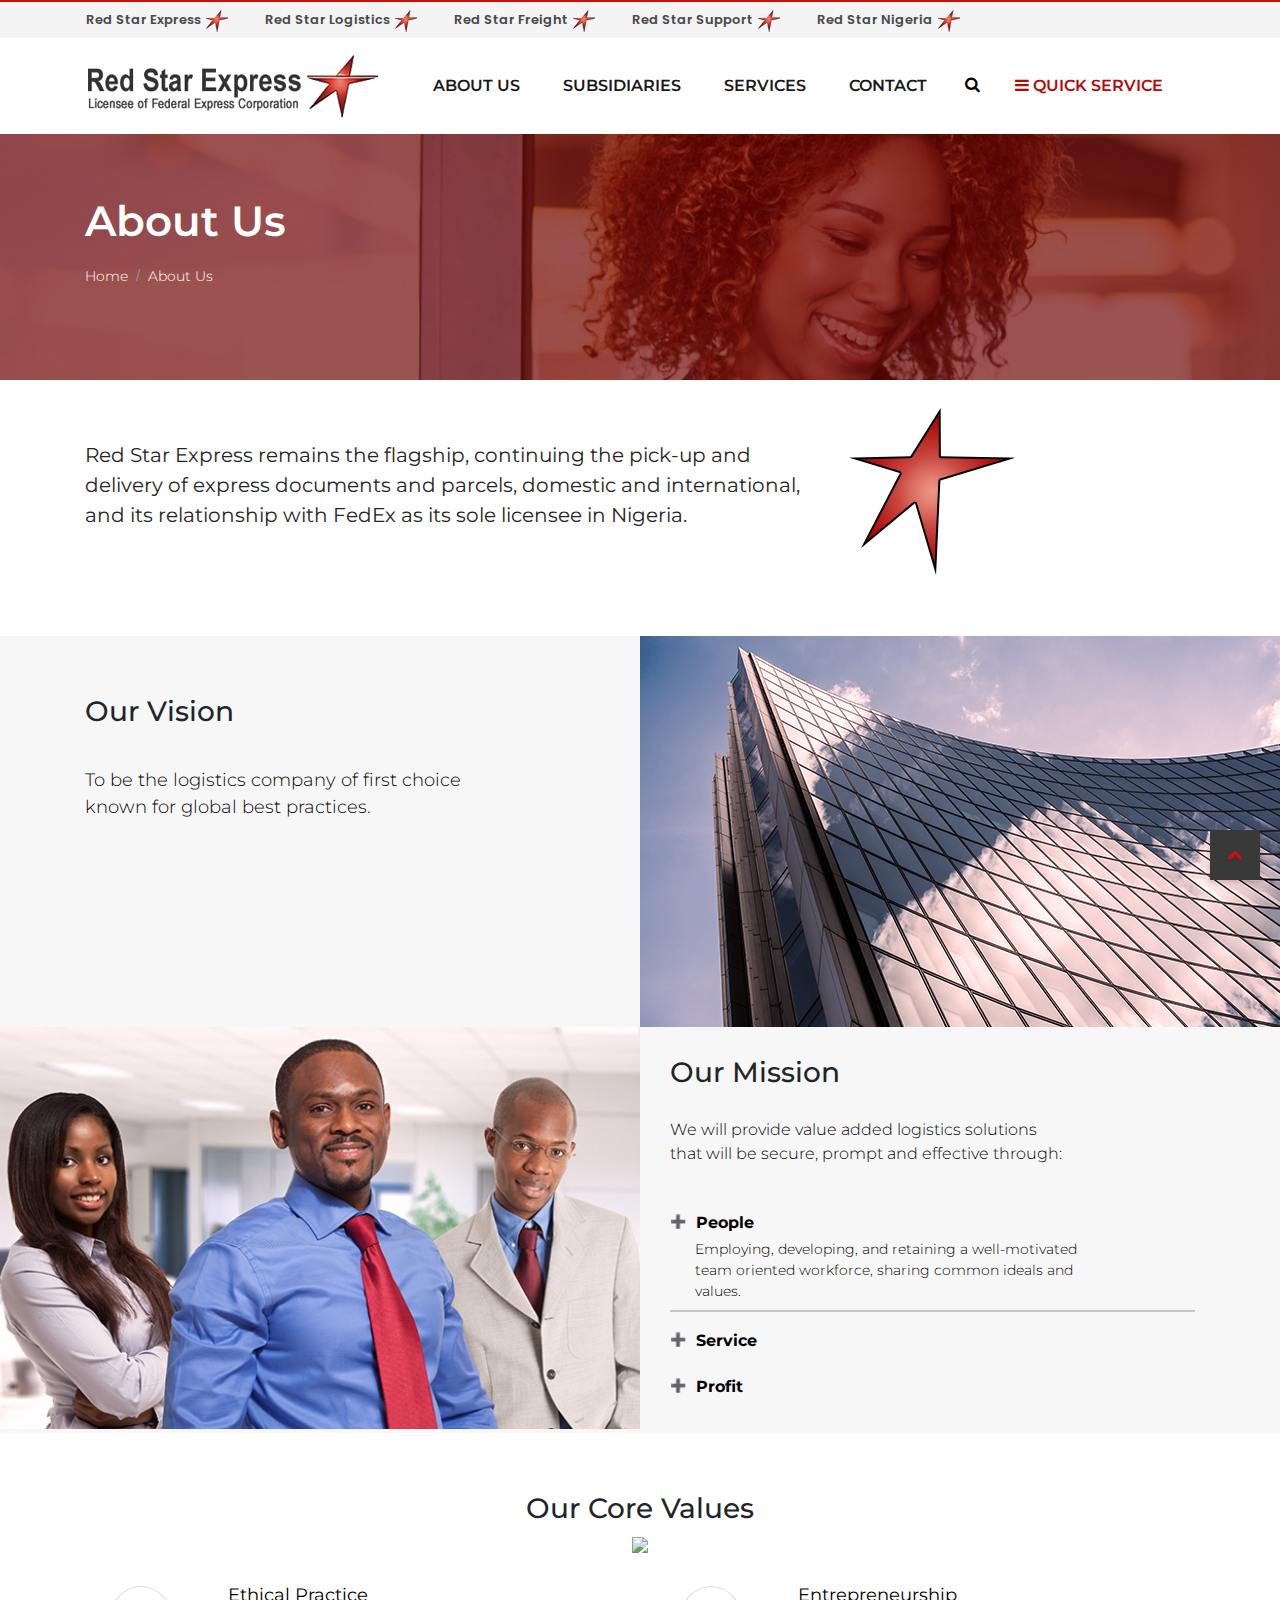
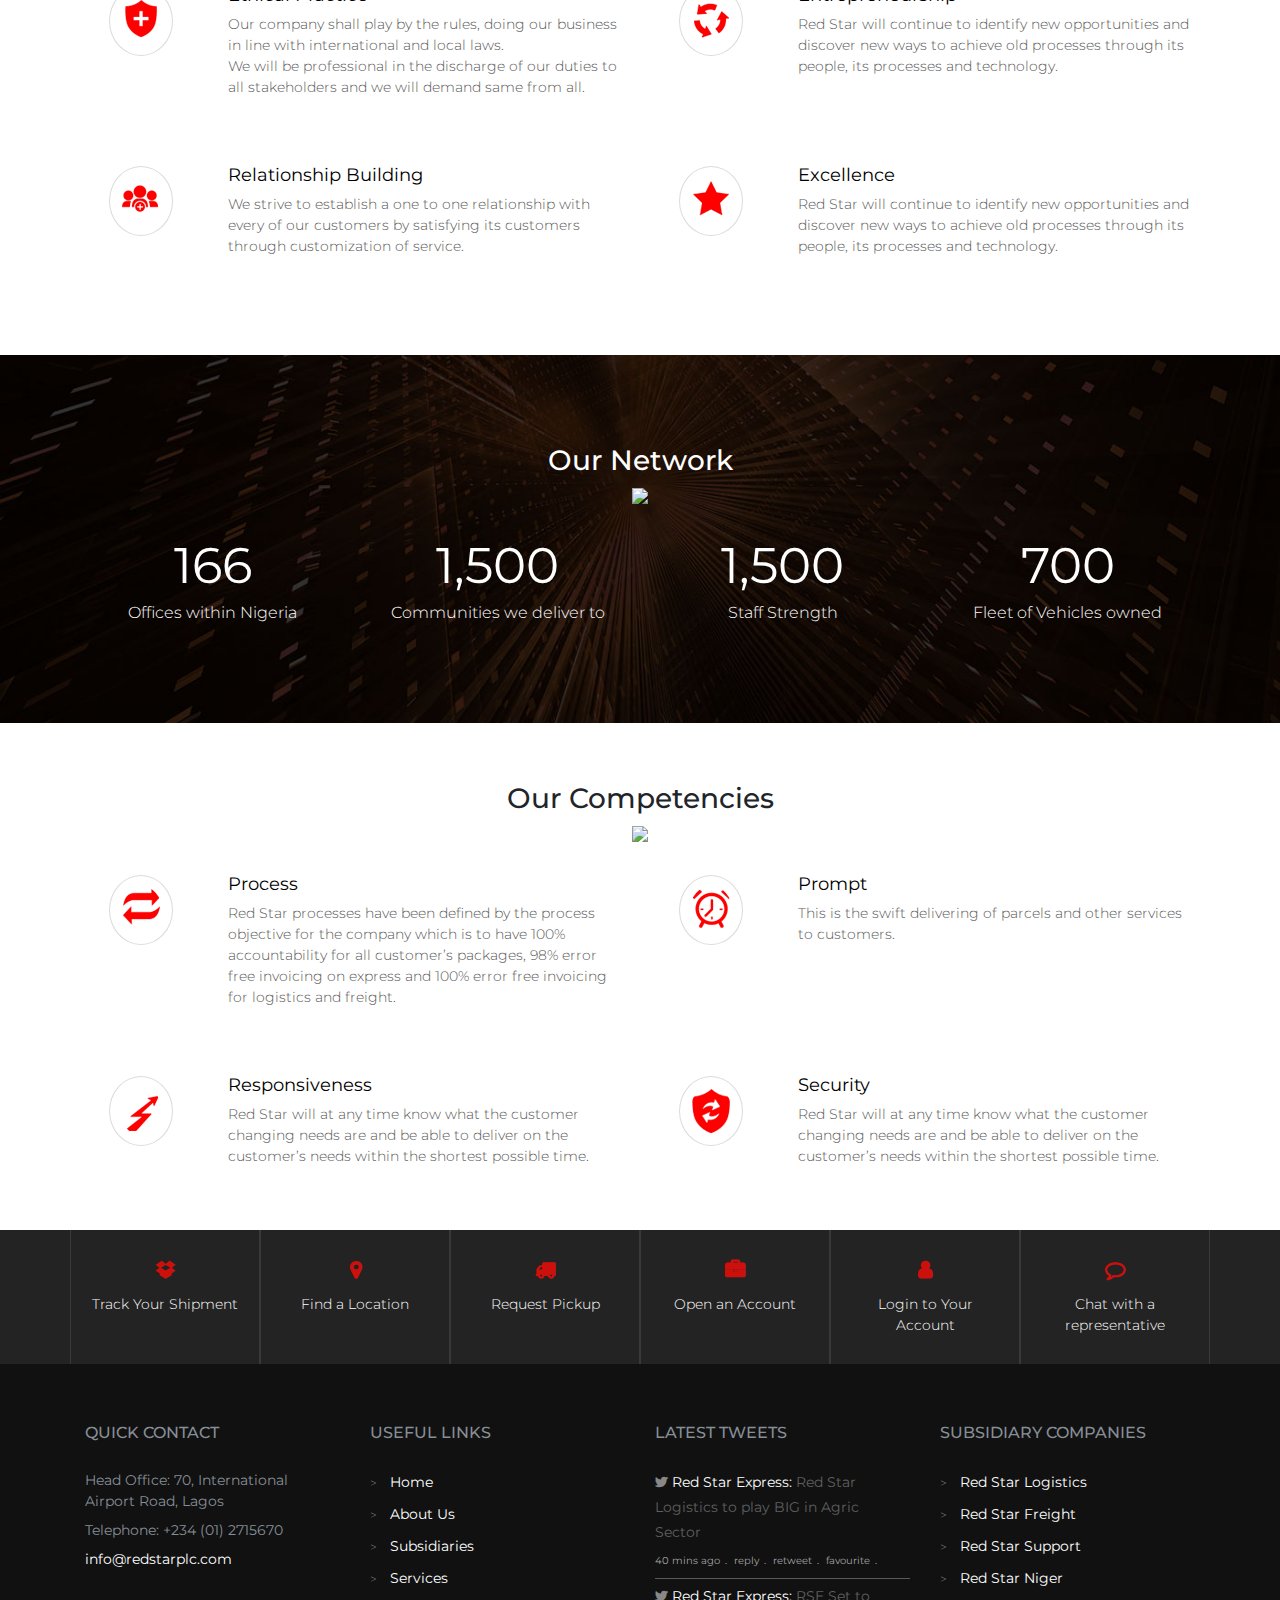
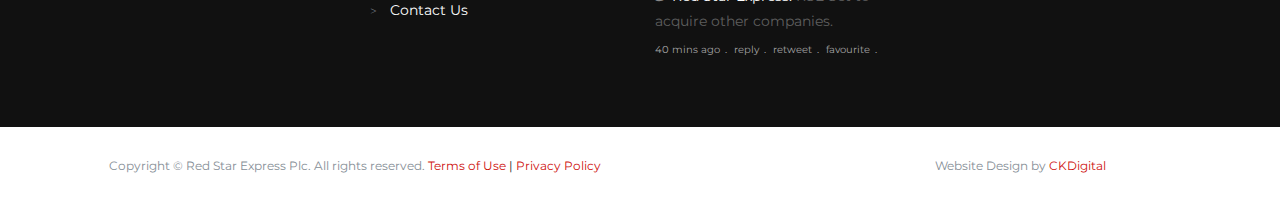
==== about.html @ 1bfcfe8b "added new images" ====
<!DOCTYPE html>
<html lang="en">
<head>
    <meta charset="UTF-8">
    <meta name="viewport" content="width=device-width, initial-scale=1, shrink-to-fit=no">

    <!-- Bootstrap CSS -->
    <link rel="stylesheet" href="css/bootstrap.min.css"/>

    <!-- Custom CSS -->
    <link rel="stylesheet" href="css/style.css"/>

    <!-- Icons CSS -->
    <link rel="stylesheet" href="font-awesome-4.7.0/font-awesome-4.7.0/css/font-awesome.min.css"/>

    <!-- Google fonts -->
    <link href="https://fonts.googleapis.com/css?family=Montserrat|Playfair+Display|Poppins" rel="stylesheet">
    <title>About Us</title>
</head>

<body>
    <div class="redstar">
        <section class="top-bar">
            <div class="container">
                <ul class="nav">
                    <div class="row">
                        <div class="col-sm-2.5">
                        <li class="nav-item subs">
                        <a class="nav-link active" href="#">Red Star Express</a>
                    </li>
                    </div>
                    <div class="col-sm-2.5">
                        <li class="nav-item subs">
                        <a class="nav-link" href="#">Red Star Logistics</a>
                    </li>
                    </div>
                    <div class="col-sm-2.5">
                        <li class="nav-item subs">
                        <a class="nav-link" href="#">Red Star Freight</a>
                    </li>
                    </div>
                    <div class="col-sm-2.5">
                        <li class="nav-item subs">
                        <a class="nav-link" href="#">Red Star Support</a>
                    </li>
                    </div>
                    <div class="col-sm-2.5">
                        <li class="nav-item subs">
                        <a class="nav-link" href="#">Red Star Nigeria</a>
                    </li>
                    </div>
                    <div class="subsidiaries">
                        <div class="nav-item dropdown">
                        <a class="nav-link" href="#" id="navbarDropdownMenuLink" data-toggle="dropdown" aria-haspopup="true" aria-expanded="false"><span><i class="fa fa-chevron-down"></i> SUBSIDIARIES</span></a>
                        <div class="dropdown-menu" aria-labelledby="navbarDropdownMenuLink">
                            <a class="dropdown-item" href="#">Red Star Express</a>
                            <a class="dropdown-item" href="#">Red Star Logistics</a>
                            <a class="dropdown-item" href="#">Red Star Freight</a>
                            <a class="dropdown-item" href="#">Red Star Support</a>
                            <a class="dropdown-item" href="#">Red Star Nigeria</a>
                        </div>
                        </div>
                    </div>
                    </div>
                </ul>
            </div>    
        </section> 
            
        <!-- Navbar -->
        <section class="navbar1">
            <div class="container">
                
                <nav class="navbar navbar-expand-xl navbar-light">
                <!-- Brand -->
                <a class="navbar-brand" href="#">
                    <img src="images/logo.jpg"/>
                </a>
                
                <button class="navbar-toggler" type="button" data-toggle="collapse" data-target="#nav-content" aria-controls="nav-content" aria-expanded="false" aria-label="Toggle navigation">
                <i class="fa fa-navicon"></i>
                </button>

                <!-- Links -->
                <div class="nav-item form-inline fake">
                        <span class="header-search">
                            <a href="#link" role="button" class="btn-srch" data-toggle="modal" data-target="#exampleModal2"><i class="fa fa-search"></i></a>
                        </span>
                    </div>

                    <!-- Modal -->
                    <div class="modal fade" id="exampleModal2" tabindex="-1" role="dialog" aria-labelledby="exampleModalLabel" aria-hidden="true">
                        <div class="modal-dialog" role="document">
                            <div class="modal-content">
                                <div class="modal-header">
                                    <h5 class="modal-title" id="exampleModalLabel">Search our site</h5>
                                    <button type="button" class="close" data-dismiss="modal" aria-label="Close">
                                    <span aria-hidden="true">&times;</span>
                                    </button>
                                </div>
                                <div class="modal-body">
                                    <input type="text" class="form-control" placeholder="Search" />
                                </div>
                                <div class="modal-footer">
                                    <button type="button" class="btn btn-secondary" data-dismiss="modal">Close</button>
                                    <button type="button" class="btn btn-primary">Submit</button>
                                </div>
                            </div>
                        </div>
                    </div>
                 <div class="nav-item dropdown fake">
                        <a class="nav-link" href="#" id="navbarDropdownMenuLink" data-toggle="dropdown" aria-haspopup="true" aria-expanded="false"><span><i class="fa fa-navicon"></i> quick service</span></a>
                        <div class="dropdown-menu" aria-labelledby="navbarDropdownMenuLink">
                            <a class="dropdown-item" href="#">Track Domestic Shipments</a>
                            <a class="dropdown-item" href="#">Track International Shipments</a>
                            <a class="dropdown-item" href="#">Find A Location</a>
                            <a class="dropdown-item" href="#">Request Pickup</a>
                            <div class="button-group">
                                <a class="buttons" href="#"><button type="button" class="btn waves-effect waves-light"><span>Login</span></button></a>
                                <a class="buttons" href="#"><button type="button" class="btn waves-effect waves-light"><span>Open Account</span></button></a>
                            </div>

                        </div>
                    </div>
                <div class="collapse navbar-collapse" id="nav-content">
                    <ul class="navbar-nav navbar-right mr-auto mt-2 mt-lg-0">
                    <li class="nav-item">
                    <a class="nav-link" href="#">About us</a>
                    </li>
                    <li class="nav-item">
                    <a class="nav-link" href="#">subsidiaries</a>
                    </li>
                    <li class="nav-item">
                    <a class="nav-link" href="#">services</a>
                    </li>
                    <li class="nav-item">
                    <a class="nav-link" href="#">contact</a>
                    </li>
                    <div class="nav-item form-inline">
                        <span class="header-search">
                            <a href="#link" role="button" class="btn-srch" data-toggle="modal" data-target="#exampleModal"><i class="fa fa-search"></i></a>
                        </span>
                    </div>

                    <!-- Modal -->
                    <div class="modal fade" id="exampleModal" tabindex="-1" role="dialog" aria-labelledby="exampleModalLabel" aria-hidden="true">
                        <div class="modal-dialog" role="document">
                            <div class="modal-content">
                                <div class="modal-header">
                                    <h5 class="modal-title" id="exampleModalLabel">Search our site</h5>
                                    <button type="button" class="close" data-dismiss="modal" aria-label="Close">
                                    <span aria-hidden="true">&times;</span>
                                    </button>
                                </div>
                                <div class="modal-body">
                                    <input type="text" class="form-control" placeholder="Search" />
                                </div>
                                <div class="modal-footer">
                                    <button type="button" class="btn btn-secondary" data-dismiss="modal">Close</button>
                                    <button type="button" class="btn btn-primary">Submit</button>
                                </div>
                            </div>
                        </div>
                    </div>
                 <div class="nav-item dropdown">
                        <a class="nav-link" href="#" id="navbarDropdownMenuLink" data-toggle="dropdown" aria-haspopup="true" aria-expanded="false"><span><i class="fa fa-navicon"></i> quick service</span></a>
                        <div class="dropdown-menu" aria-labelledby="navbarDropdownMenuLink">
                            <a class="dropdown-item" href="#">Track Domestic Shipments</a>
                            <a class="dropdown-item" href="#">Track International Shipments</a>
                            <a class="dropdown-item" href="#">Find A Location</a>
                            <a class="dropdown-item" href="#">Request Pickup</a>
                            <div class="button-group">
                                <a class="buttons" href="#"><button type="button" class="btn waves-effect waves-light"><span>Login</span></button></a>
                                <a class="buttons" href="#"><button type="button" class="btn waves-effect waves-light"><span>Open Account</span></button></a>
                            </div>
                        </div>
                    </div>
                    </ul>
                </div>
                </nav>
                
            </div>
        </section>

        <!-- About Banner -->
        <section id="about-banner">
            <div class="jumbotron jumbotron-fluid">
                <div class="container">
                    <h1>About Us</h1>
                    <ol class="breadcrumb">
                        <li class="breadcrumb-item"><a href="#">Home</a></li>
                        <li class="breadcrumb-item"><a href="#">About Us</a></li>
                      </ol>
                </div>
            </div>
        </section>

        <!-- info -->
        <section id="info">
            <div class="container">
                <div class="row">
                    <div class="col-sm-8">
                        <p>Red Star Express remains the flagship, continuing the pick-up and delivery of express documents and parcels, domestic and international, and its relationship with FedEx as its sole licensee in Nigeria.</p>
                    </div>
                    <div class="col-sm-4">
                        <img src="images/staricon.png"/>
                    </div>
                </div>
            </div>
        </section>

        <!-- Vision section -->
        <section id="vision">
            <div class="row">
                <div class="col-sm-6">
                    <div class="content">
                        <h3 class="display-5">Our Vision</h3>
                        <p>To be the logistics company of first choice known for global best practices.</p>
                    </div>
                </div>
                <div class="col-sm-6 col-12">
                    <img src="images/about1.jpg"/>
                </div>
            </div>
        </section>

        <!-- Mission section -->
        <section id="mission">
            <div class="row">
                <div class="col-sm-6 v">
                    <img src="images/about2.jpg"/>
                </div>
                <div class="col-sm-6">
                        <div class="content2">
                                <h3 class="display-5">Our Mission</h3>
                                <p>We will provide value added logistics solutions that will be secure, prompt and effective through:</p>
                                <div id="Accordion" data-children=".item">
                                        <div class="item">
                                          <a data-toggle="collapse" data-parent="#Accordion" href="#Accordion1" aria-expanded="true" aria-controls="Accordion1"> <h5>People</h5>
                                          </a>
                                          <div id="Accordion1" class="collapse show" role="tabpanel">
                                            <p>
                                              Employing, developing, and retaining a well-motivated team oriented workforce, sharing common ideals and values.
                                            </p>
                                          </div>
                                        </div>
                                        <div class="item">
                                          <a data-toggle="collapse" data-parent="#Accordion" href="#Accordion2" aria-expanded="false" aria-controls="Accordion2">
                                           <h5>Service</h5>
                                          </a>
                                          <div id="Accordion2" class="collapse" role="tabpanel">
                                            <p>
                                                Employing, developing, and retaining a well-motivated team oriented workforce, sharing common ideals and values.
                                            </p>
                                          </div>
                                        </div>
                                        <div class="item">
                                                <a data-toggle="collapse" data-parent="#Accordion" href="#Accordion3" aria-expanded="false" aria-controls="Accordion3">
                                                  <h5>Profit</h5>
                                                </a>
                                                <div id="Accordion3" class="collapse" role="tabpanel">
                                                  <p>Employing, developing, and retaining a well-motivated team oriented workforce, sharing common ideals and values.
                                                  </p>
                                                </div>
                                        </div>
                                </div>
                        </div>
                </div>
            </div>
        </section>

        <!-- Core Values -->
        <section id="values">
                <div class="container">
                    <div class="row text-center">
                        <div class="col-lg-12">
                            <h3 class="display-5">Our Core Values</h3>
                            <img src="images/star5.png"/>
                    </div>
                    </div>
                    <div class="row caption">
                            <div class="col-sm-6 col-12">
                                    <div class="row">
                                        <div class="col-sm-3 col-3 text-center">
                                                <img src="images/shield.png" 
                                            />
                                        </div>
                                        <div class="col-sm-9 col-12">
                                                <div><img src="images/shield.png" 
                                                    />
                                                <h5 class="title">Ethical Practice</h5></div>
                                            <p>Our company shall play by the rules, doing our business in line with international and local laws. 
                                            <br>     
                                            We will be professional in the discharge of our duties to all stakeholders and we will demand same from all.</p>
                                        </div>
                                    </div>
                                </div>
                                <div class="col-sm-6 col-12">
                                        <div class="row">
                                            <div class="col-sm-3 col-3 text-center">
                                                    <img src="images/sync.png" 
                                                />
                                            </div>
                                            <div class="col-sm-9 col-12">
                                                    <div><img src="images/sync.png" 
                                                        />
                                                    <h5 class="title">Entrepreneurship</h5></div>
                                                <p>Red Star will continue to identify new opportunities and discover new ways to achieve old processes through its people, its processes and technology. </p>
                                            </div>
                                        </div>
                                    </div>
                    </div>
                    <div class="row caption">
                            <div class="col-sm-6 col-12">
                                    <div class="row">
                                        <div class="col-sm-3 col-3 text-center">
                                                <img src="images/group.png" 
                                            />
                                        </div>
                                        <div class="col-sm-9 col-12">
                                               <div><img src="images/group.png" 
                                                />
                                            <h5 class="title">Relationship Building</h5></div>
                                            <p>We strive to establish a one to one relationship with every of our customers by satisfying its customers through customization of service.</p>
                                        </div>
                                    </div>
                                </div>
                                <div class="col-sm-6 col-12">
                                        <div class="row">
                                            <div class="col-sm-3 col-3 text-center">
                                                    <img src="images/shapestar.png" 
                                                />
                                            </div>
                                            <div class="col-sm-9 col-12">
                                                    <div><img src="images/shapestar.png" 
                                                        />
                                                    <h5 class="title">Excellence</h5></div>
                                                <p>Red Star will continue to identify new opportunities and discover new ways to achieve old processes through its people, its processes and technology. </p>
                                            </div>
                                        </div>
                                    </div>
                    </div>
                </div>
            </section>

            <!-- our network -->
            <section id="network">
                <div class="container">
                    <div class="row text-center">
                        <div class="col-sm-12 col-12">
                            <h3 class="display-5">
                                Our Network
                            </h3>
                                <img src="images/star6.png"/>
                        </div>
                    </div>
                    <div class="row text-center caption">
                            <div class="col-lg-3 col-sm-6 col-12">
                                <h1>166</h1>
                                <p>Offices within Nigeria</p>
                            </div>
                            <div class="col-lg-3 col-sm-6 col-12">
                                <h1>1,500</h1>
                                <p>Communities we deliver to</p>
                            </div>
                            <div class="col-lg-3 col-sm-6 col-12">
                                <h1>1,500</h1>
                                <p>Staff Strength</p>
                            </div>
                            <div class="col-lg-3 col-sm-6 col-12">
                                <h1>700</h1>
                                <p>Fleet of Vehicles owned</p>
                            </div>
                        </div>
                </div>
            </section>

                    <!-- Competencies -->
        <section id="competencies">
                <div class="container">
                    <div class="row text-center">
                        <div class="col-lg-12">
                            <h3 class="display-5">Our Competencies</h3>
                            <img src="images/star5.png"/>
                    </div>
                    </div>
                    <div class="row caption">
                            <div class="col-sm-6 col-12">
                                    <div class="row">
                                        <div class="col-sm-3 col-3 text-center">
                                                <img src="images/process.png" 
                                            />
                                        </div>
                                        <div class="col-sm-9 col-12">
                                                <div><img src="images/process.png" 
                                                    />
                                                <h5 class="title">Process</h5></div>
                                            <p>Red Star processes have been defined by the process objective for the company which is to have 100% accountability for all customer’s packages, 98% error free invoicing on express and 100% error free invoicing for logistics and freight.</p>
                                        </div>
                                    </div>
                                </div>
                                <div class="col-sm-6 col-12">
                                        <div class="row">
                                            <div class="col-sm-3 col-3 text-center">
                                                    <img src="images/prompt.png" 
                                                />
                                            </div>
                                            <div class="col-sm-9 col-12">
                                                    <div><img src="images/prompt.png" 
                                                        />
                                                    <h5 class="title">Prompt</h5></div>
                                                <p>This is the swift delivering of parcels and other services to customers.</p>
                                            </div>
                                        </div>
                                    </div>
                    </div>
                    <div class="row caption">
                            <div class="col-sm-6 col-12">
                                    <div class="row">
                                        <div class="col-sm-3 col-3 text-center">
                                                <img src="images/arrow.png" 
                                            />
                                        </div>
                                        <div class="col-sm-9 col-12">
                                                <div><img src="images/arrow.png" 
                                                    />
                                                <h5 class="title">Responsiveness</h5></div>
                                            <p>Red Star will at any time know what the customer changing needs are and be able to deliver on the customer’s needs within the shortest possible time. </p>
                                        </div>
                                    </div>
                                </div>
                                <div class="col-sm-6 col-12">
                                        <div class="row">
                                            <div class="col-sm-3 col-3 text-center">
                                                    <img src="images/security.png" 
                                                />
                                            </div>
                                            <div class="col-sm-9 col-12">
                                                    <div><img src="images/security.png" 
                                                        />
                                                    <h5 class="title">Security</h5></div>
                                                <p>Red Star will at any time know what the customer changing needs are and be able to deliver on the customer’s needs within the shortest possible time. </p>
                                            </div>
                                        </div>
                                    </div>
                    </div>
                </div>
            </section>

            <!-- Features -->
        <section id="features">
                <div class="container">
                    <div class="row text-center">
                        <div class="col-lg-2 col-sm-4 col-6">
                            <a href="#"><i class="fa fa-dropbox"></i>
                            <p>Track Your Shipment</p></a>
                        </div>
                        <div class="col-lg-2 col-sm-4 col-6">
                            <a href="#"><i class="fa fa-map-marker"></i>
                            <p>Find a Location</p></a>
                        </div>
                        <div class="col-lg-2 col-sm-4 col-6">
                            <a href="#"><i class="fa fa-truck"></i>
                            <p>Request Pickup</p></a>
                        </div>
                        <div class="col-lg-2 col-sm-4 col-6">
                            <a href="#"><i class="fa fa-briefcase"></i>
                            <p>Open an Account</p></a>
                        </div>
                        <div class="col-lg-2 col-sm-4 col-6">
                            <a href="#"><i class="fa fa-user"></i>
                            <p>Login to Your Account</p></a>
                        </div>
                        <div class="col-lg-2 col-sm-4 col-6">
                            <a href="#"><i class="fa fa-comment-o"></i>
                            <p>Chat with a representative</p></a>
                        </div>
                    </div>
                </div>    
            </section>

            <!-- pre footer -->
        <section id="pre-footer">
                <div class="container">
                    <div class="row">
                        <div class="col-lg-3 col-sm-6">
                            <h5 class="text-muted">
                                QUICK CONTACT
                            </h5>
                            <div class="address text-muted">
                                <p>Head Office: 70, International Airport Road, Lagos</br></p>
                                <p>Telephone: +234 (01) 2715670</br></p>
                                <a href="mailto:someone@example.com"><span style="color: #fff;"> info@redstarplc.com</span></p></a>
                            </div>
                        </div>
                        <div class="col-lg-3 col-sm-6">
                            <h5 class="text-muted">USEFUL LINKS</h5>
                            <div class="links">
                                <p class="text-muted"><span class="caret">>  </span><a href="#">Home</a></p>
                                <p class="text-muted"><span class="caret">>  </span><a href="#">About Us</a></p>
                                <p class="text-muted"><span class="caret">>  </span><a href="#">Subsidiaries</a></p>
                                <p class="text-muted"><span class="caret">>  </span><a href="#">Services</a></p>
                                <p class="text-muted"><span class="caret">>  </span><a href="#">Contact Us</a></p>
                            </div>
                        </div>
                        <div class="col-lg-3 col-sm-6">
                            <h5 class="text-muted">LATEST TWEETS</h5>
                            <div class="twitter">
                                <p><i class="fa fa-twitter"></i> <span style="color: #fff;">Red Star Express: </span>Red Star </br>Logistics to play BIG in Agric</br> Sector</p>
                                <div class="tags">
                                  <li>40 mins ago</li>
                                  <li>reply</li>
                                  <li>retweet</li>
                                  <li>favourite</li>  
                                </div>
                            </div>
                            <hr/>
                            <div class="twitter">
                                <p><i class="fa fa-twitter"></i> <span style="color: #fff;">Red Star Express: </span>RSE Set to</br> acquire other companies.</p>
                                <div class="tags">
                                  <li>40 mins ago</li>
                                  <li>reply</li>
                                  <li>retweet</li>
                                  <li>favourite</li>  
                                </div>
                            </div>
                        </div>
                        <div class="col-lg-3 col-sm-6">
                            <h5 class="text-muted">SUBSIDIARY COMPANIES</h5>
                            <div class="links">
                                <p class="text-muted"><span class="caret">> </span><a href="#">Red Star Logistics</a></p>
                                <p class="text-muted"><span class="caret">> </span><a href="#">Red Star Freight</a></p>
                                <p class="text-muted"><span class="caret">> </span><a href="#">Red Star Support</a></p>
                                <p class="text-muted"><span class="caret">> </span><a href="#">Red Star Niger</a></p>
                            </div>
                        </div>
                    </div>
                </div>
            </section>
    
            <!--mobile prefooter-->
             <section id="mob-prefooter">
                     <div class="row">
                        <div class="col-sm-12">
                            <button class="accordion"><h5 class="text-muted">QUICK CONTACT</h5></button>
                            <div class="panel">
                                <div class="address text-muted">
                                    <p>Head Office: 70, International Airport Road, Lagos</br></p>
                                    <p>Telephone: +234 (01) 2715670</br></p>
                                    <a href="mailto:someone@example.com"><span style="color: #fff;"> info@redstarplc.com</span></p></a>
                                </div>
                            </div>
                        </div>
                            
                        <div class="col-sm-12">
                            <button class="accordion"><h5 class="text-muted">USEFUL LINKS</h5></button>
                            <div class="panel">
                            <div class="links">
                                <p class="text-muted"><span class="caret">>  </span><a href="#">Home</a></p>
                                <p class="text-muted"><span class="caret">>  </span><a href="#">About Us</a></p>
                                <p class="text-muted"><span class="caret">>  </span><a href="#">Subsidiaries</a></p>
                                <p class="text-muted"><span class="caret">>  </span><a href="#">Services</a></p>
                                <p class="text-muted"><span class="caret">>  </span><a href="#">Contact Us</a></p>
                            </div>
                            </div>
                        </div>
    
                        <div class="col-sm-12">
                            <button class="accordion"><h5 class="text-muted">LATEST TWEETS</h5></button>
                            <div class="panel">
                            <div class="twitter">
                                <p><i class="fa fa-twitter"></i> <span style="color: #fff;">Red Star Express: </span>Red Star </br>Logistics to play BIG in Agric</br> Sector</p>
                                <div class="tags">
                                  <li>40 mins ago</li>
                                  <li>reply</li>
                                  <li>retweet</li>
                                  <li>favourite</li>  
                                </div>
                            </div>
                            <hr/>
                            <div class="twitter">
                                <p><i class="fa fa-twitter"></i> <span style="color: #fff;">Red Star Express: </span>RSE Set to</br> acquire other companies.</p>
                                <div class="tags">
                                  <li>40 mins ago</li>
                                  <li>reply</li>
                                  <li>retweet</li>
                                  <li>favourite</li>  
                                </div>
                            </div>
                            </div>
                        </div>
    
                        <div class="col-sm-12">
                            <button class="accordion"><h5 class="text-muted">SUBSIDIARY COMPANIES</h5></button>
                            <div class="panel">
                            <div class="links">
                                <p class="text-muted"><span class="caret">> </span><a href="#">Red Star Logistics</a></p>
                                <p class="text-muted"><span class="caret">> </span><a href="#">Red Star Freight</a></p>
                                <p class="text-muted"><span class="caret">> </span><a href="#">Red Star Support</a></p>
                                <p class="text-muted"><span class="caret">> </span><a href="#">Red Star Niger</a></p>
                            </div>
                            </div>
                        </div>
                     </div>
             </section>
            <!--footer -->
            <footer class="footer">
                <div class="container">
                    <div class="row justify-content-between">
                        <div class="col-lg-6 col-md-6 col-sm-12 col-12 text-center">
                            <span class="text-muted">Copyright &copy Red Star Express Plc. All rights reserved.</span> <a href="#">Terms of Use</a> | <a href="#">Privacy Policy</a>
                        </div>
                        <div class="col-lg-4 col-md-4 col-sm-12 col-12 text-center">
                            <span class="text-muted">Website Design by <a href="http://www.ckdigital.net">CKDigital</a></span>
                        </div>
                        <button onclick="scrollToTop(); return false" id="myBtn" class="btn waves-effect waves-light" type="button"><i class="fa fa-chevron-up"></i></button>
                    </div>
                </div>
            </footer>

    </div>
    <script>
            /*Accordion script*/
            var acc = document.getElementsByClassName("accordion");
            var i;

            for (i = 0; i < acc.length; i++) {
                acc[i].onclick = function () {
                    /* Toggle between adding and removing the "active" class,
                    to highlight the button that controls the panel */
                    this.classList.toggle("active");

                    /* Toggle between hiding and showing the active panel */
                    var panel = this.nextElementSibling;
                    if (panel.style.display === "block") {
                        panel.style.display = "none";
                    } else {
                        panel.style.display = "block";
                    }
                }
            }
    </script>
    <!-- jQuery first, then Popper.js, then Bootstrap JS -->
    <script src="js/jquery-3.2.1.slim.min.js"></script>
    <script src="https://cdnjs.cloudflare.com/ajax/libs/popper.js/1.11.0/umd/popper.min.js" integrity="sha384-b/U6ypiBEHpOf/4+1nzFpr53nxSS+GLCkfwBdFNTxtclqqenISfwAzpKaMNFNmj4" crossorigin="anonymous"></script>
    <script src="js/bootstrap.min.js"></script>
</body>
</html>
---- css/style.css ----
html, body {
    max-width: 100%;
    overflow-x: hidden;
}

.top-bar {
    border-top: #ce100d 2px solid;
    background-color: #f4f4f4;
}

.top-bar .nav-link::after {
    content: url('../images/star2.png');
    padding-left: 5px;
    vertical-align: middle;
    position: absolute;
}

.top-bar .nav-link {
    color: #494949;
    font-family: 'Poppins', sans-serif;
    font-weight: 600;
    font-size: 13px;
    position: relative;
    padding: .5rem 2rem;
}

.top-bar .nav .row > div:nth-child(1) > .nav-item a.nav-link{
    padding-left: 1rem!important;
}

.top-bar a:hover {
    color: #ce100d;
}

.top-bar .nav-item.subs a:focus {
    border-bottom: 2px solid #b30906;
    /*content: "";
    width: 0;
    height: 0;
    border-left: 20px solid transparent;
    border-right: 20px solid transparent;
    border-bottom: 20px solid #b30906 ;
    position: absolute;
    top: -20px;
    left: 10%;*/
}

.subsidiaries .dropdown-menu {
    background-color: #b30906;
    text-transform: none; 
    width: 160px;
    padding: 5px;
    margin: 0 0 0 0;
    top: 67px;
}

.navbar-nav {
    width: 100%;
}
li {
    list-style: none;
}

.fake {
    display: inline;
}

.nav-link active a {
    position: relative;
}
.nav-link a:focus {
    content: "";
    position: absolute;
    bottom: 0;
    border-width: 0 10px 8px;
    border-style: solid;
    border-top-color: #ce100d;
    display: block;
    width: 0;
}

.navbar {
    padding: 8px 16px 8px 0px; 
}

.navbar .nav-link {
    color: #1a1919 !important;
    text-transform: uppercase;
    font-family: 'Montserrat', sans-serif;
    font-weight: 600;
    font-size: 16px;
    padding-left: 35px !important;
    text-align: center;
}

.navbar .nav-link:hover {
    color: #ce100d !important; 
}

.navbar-toggler {
    border: 0;
    color: #ce100d !important;
}

.dropdown {
    float: left;
}
.navbar .nav-item.dropdown span {
    color: #b30906;
}

.dropdown-menu .btn {
    display: inline;
}

.dropdown-menu {
    background-color: #b30906;
    text-transform: none; 
    width: 250px;
    padding: 5px;
    margin: 0 0 0 0;
    top: 67px;
}

.dropdown.fake .dropdown-menu {
    background-color: #b30906;
    text-transform: none; 
    width: 250px;
    padding: 5px;
    margin: 0 0 0 0;
    top: 47px;
    left: -47px;
}

.dropdown-menu::before{
    content: "";
    width: 0;
    height: 0;
    border-left: 20px solid transparent;
    border-right: 20px solid transparent;
    border-bottom: 20px solid #b30906 ;
    position: absolute;
    top: -20px;
    left: 40%;
}

.dropdown-item {
    font-family: 'Poppins', sans-serif;
    font-size: 14px;
    border-bottom: 1px solid #800200;
    color: #fff;
    padding: 10px 20px 10px 10px;
}

.dropdown.fake .dropdown-item {
    font-family: 'Poppins', sans-serif;
    font-size: 12px;
    border-bottom: 1px solid #800200;
    color: #fff;
    padding: 10px 20px 10px 10px;
}
.dropdown .dropdown-menu .dropdown-item:hover {
    box-shadow: 0 8px 17px 0 rgba(0,0,0,.2), 0 6px 20px 0 rgba(0,0,0,.19);
}

.dropdown-menu .btn {
    background-color: #1b1b1b;
    border-bottom: none;
    color: #fff !important;
    text-transform: uppercase;
    text-align: center;
    border-radius: 0px !important;
}

.dropdown-menu .btn:hover {
    background-color: #ce100d;
}

.modal-content {
    background-color: #f4f4f4;
}

.modal-footer .btn.btn-primary{
    background-color: #ce100d;
    border: none;
}

.modal-footer .btn.btn-primary:hover{
    background-color: #1b1b1b;
    color: #ce100d;
    border: none;
}
.button-group {
    padding: 0px 5px 0px 7px;
    margin: 20px 0px;
}

.button-group span {
    color: #fff;
}

.form-inline .form-control {
    width: 200px;
}

.header-search-span {
    width: 100px;
}

.header-search {
    width: 100%;
}

    input[type=search] {
    position: absolute;
    background: #fff;
    padding: 14px;
    margin-top: -14px;
    top: 100%;
    right: 120px;
    -webkit-transition: all 0.7s ease-in-out;
    -moz-transition: all 0.7s ease-in-out;
    -o-transition: all 0.7s ease-in-out;
    transition: all 0.7s ease-in-out;
    border-radius:0;
    box-shadow: 0px 0px 3px 0 rgba(0,0,0,.2);
}

.header-search .form-control {
    display: none;
}

        
.header-search input::placeholder {
    color: #ce100d;
    font-weight: normal;
}

.btn-srch {
    position: relative;
    border: 0;
    color: black;
    font-weight: bold;
    line-height: 1;
    padding-left: 30px;
    top: -1px;
}

#huge-banner {
    width: 100%;
}
.jumbotron {
    background-image: url('../images/image4.jpg');
    background-repeat:no-repeat;
    -webkit-background-size:cover;
    -moz-background-size:cover;
    -o-background-size:cover;
    background-size:cover;
    background-position:center;
}
.stress {
    background-color: #ce3431;
    width: 360px;
    height: auto;
    margin-top: 100px;
    padding: 10px 20px;
    font-family: 'Playfair Display', serif;
    text-align: center;
}

.jumbotron h3 {
    color: #fff;
    font-size: 32px;
}

.lead a {
    color: #fff;
    font-size: 20px;
    font-family: 'Montserrat', sans-serif
}

.lead span {
    font-family: 'Playfair Display', serif;
    font-size: 20px;
}
.subtitle {
    background-color: #3d3c3c;
    width: 470px;
    height: auto;
    margin-top: 0px;
    padding: 20px 30px;
    font-family: 'Montserrat', sans-serif;
}
p.lead1 {
    color: #fff;
    font-size: 18px;
    font-weight: 300;
}
.btn-red {
    margin-top: 40px;
    background-color: #ce100d;
    border-bottom: 5px solid #222122;
    border-radius: 0px !important; 
}

.btn-red:hover {
    background-color: #3d3c3c;
}
#features{
    background-color: #232323;
    margin-top: -35px;
    /*width: 100%;*/
    height: auto;
    padding: 0px 5px;
}

.col-lg-2 {
    border-right: 1px solid #393939;
    border-left: 1px solid #393939;
    padding: 30px 10px 10px 10px;
}

#features .col-lg-2:hover {
    background-color: #fbfbfb; 
    box-shadow: 0 8px 17px 0 rgba(0,0,0,.2), 0 6px 20px 0 rgba(0,0,0,.19);
}

#features .col-lg-2:hover p {
    color: #ce100d;
}

#features i {
    color: #ce100d;
    font-weight: bold;
    font-size: 20px;
}

#features p {
    color: #fff;
    font-size: 14px;
    padding: 10px;
    font-family: 'Montserrat', sans-serif;
    font-weight: 300;
}

#welcome {
    padding: 60px 0px 60px 0px;
    /*width: 100%;*/
}

.display-5 {
    font-family: 'Montserrat', sans-serif;
    font-size: 28px;
}

.sector {
    font-family: 'Montserrat', sans-serif;
    font-size: 18px;
    font-weight: 300;
    margin: 0 200px 0 200px;
}
#star {
    padding: 10px 0px 10px 0px;
    margin: 0 auto;
}

#star::before {
    margin-left: -50%;
}

#star::after {
    margin-right: -50%;
}

#star::before, #star::after {
    background-color: #ce100d;
    content: "";
    display: inline-block;
    height: 1px;
    vertical-align: middle;
    width: 100px;
}

#new {
    padding: 60px 0px 60px 0px;
    background-color: #f4f4f4;
    /*width: 100%;*/
}

.view {
    overflow: hidden;
    position: relative;
    cursor: default;
}

.hm-zoom:hover{
    transform: scale(1.1);
}

.hm-zoom{
    transition: all .2s linear;
}

.view img {
    display: block;
    position: relative;
}

#new img {
    border-radius: 0px !important;
}

.cards {
    padding: 30px 0px 30px 0px;
}

.card {
    border-bottom: #ce100d 2px solid !important;
    border-radius: 0px !important;
    border: 0px;
    max-height: 336px;
}

.card-link {
    font-family: 'Montserrat', sans-serif;
    font-size: 14px;
    color: #f40000;
    font-weight: 300;
}

.card-link:hover {
    color: #111111;
}

a.text-muted::after {
    content: '|';
    margin-left: 25px; 
}

.card-title {
    font-family: 'Montserrat', sans-serif;
    font-size: 17px;
    padding-top: 10px;
    font-weight: bold;
    color: #000;
    line-height: 20px;
}

.card-text {
    font-family: 'Montserrat', sans-serif;
    font-size: 12px;
}

.form-control {
    font-family: 'Montserrat', sans-serif;
    font-size: 14px;
    border-radius: 0px;
}

.btn span {
    font-family: 'Montserrat', sans-serif;
    font-size: 14px;
}

.form-control {
    border-width: 1px;
    border-style: solid;
    border-color: #c5c5c5;
    transition: border-color 0.15s ease-in-out, box-shadow 0.15s ease-in-out;
}

.form-control:focus {
    border-color: #f40000 !important;
}

.input-group-btn .btn {
    box-shadow: none !important;
    background-color: #ce100d; 
    color: #fff;
}

.input-group-btn .btn:hover {
    background-color: #111111;
    color: #ce100d;
}

#pre-footer {
    background-color: #111111;
    padding-top: 60px;
    padding-bottom:  60px;
}

#pre-footer i {
    color: #888888;
    font-weight: bold;
}

#pre-footer h5 {
    padding-bottom: 20px;
    font-family: 'Montserrat', sans-serif;
    font-size: 16px;
}

.address {
    padding: 0px;
    font-family: 'Montserrat', sans-serif;
    font-size: 14px;
}
.links a{
    color: #fff;
    padding-top: 5px;
    padding-bottom: 5px;
    font-family: 'Montserrat', sans-serif;
    font-size: 14px;
}

.caret {
    font-family: 'Playfair Display', serif;
    font-size: 11px;
    padding-right: 10px;
}
.links a:hover {
    color: #ce100d;
}

.twitter {
    font-family: 'Montserrat', sans-serif;
    font-size: 14px;
}
.tags li {
    list-style: none;
    display: inline;
    font-size: 10px;
    color: #a4a4a4;
    font-family: 'Montserrat', sans-serif;
}

.tags li::after {
    content: '.';
    margin-left: 5px;
    margin-right: 3px;
}

hr {
    border-top: 1px solid #595959;
    margin: 3px 0px;
}

p .text-muted {
    color: #5f5f5f;
}

.twitter {
    margin: 5px 0px 5px 0px;
    line-height: 25px;
}

p {
    margin-bottom: 0.5rem;
}
.twitter p {
    color: #5f5f5f;
    margin-bottom: 2px;
}

/*mob-pre-footer*/
#mob-pre-footer {
    background-color: #111111;
    padding-top: 60px;
    padding-bottom:  60px;
}

#mob-pre-footer i {
    color: #888888;
    font-weight: bold;
}

#mob-pre-footer h5 {
    padding-bottom: 20px;
    font-family: 'Montserrat', sans-serif;
    font-size: 16px;
}

button.accordion {
    background-color: #111111 !important;
    cursor: pointer;
    padding: 18px;
    width: 100%;
    text-align: left;
    border: none;
    outline: none;
    transition: 0.4s;
}

button.accordion:active, button.accordion:hover {
    background-color: #2d2c2c !important;
}

.accordion h5 {
    font-size: 1rem;
    display: inherit;
}

button.accordion:after {
    content: '\02795'; /* Unicode character for "plus" sign (+) */
    font-size: 13px;
    color: #777;
    float: right;
    margin-left: 5px;
}

button.accordion.active:after {
    content: "\2796"; /* Unicode character for "minus" sign (-) */
}

div.panel {
    padding: 18px 18px;
    background-color: #111111;
    display: none;
    max-height: 1;
    overflow: hidden;
    transition: max-height 3s ease-out;
}
.footer {
    font-size: 10px;
    padding: 30px 0px 30px 0px;
    position: static;
    bottom: 0;
    font-family: 'Montserrat', sans-serif;
    font-size: 12px;
}

.footer a {
    color: #ce100d;
}

.footer .col-sm-4 {
    padding-left: 190px;
}
.footer button {
    z-index: 999;
    position: fixed;
    right: 20px;
    bottom: 20px;
    width: 50px;
    height: 50px;
    -webkit-box-sizing: border-box;
    -moz-box-sizing: border-box;
    box-sizing: border-box;
    background-color: #393939;
}

button > i {
    font-weight: bold;
    color: #ce100d;
    font-size: 16px;
    text-align: center;
}

a {
    text-decoration: none !important;
    cursor: pointer;
    color: #000;
}

a:hover {
    color: #f40000;
}

.btn {
    border-radius: 0px !important; 
    line-height: 1.7;
    transition: .2s ease-out;
    box-shadow: 0 2px 5px 0 rgba(0,0,0,.16), 0 2px 10px 0 rgba(0,0,0,.12)
}

.btn:active {
    outline: 0;
    color: #fff;
}

.waves-effect {
    position: relative;
    cursor: pointer;
    overflow: hidden;
    user-select: none;
    z-index: 1;
}

.shadow-2 {
    box-shadow: 0 8px 17px 0 rgba(0,0,0,.2), 0 6px 20px 0 rgba(0,0,0,.19);
}

.shadow-1 {
    box-shadow: 0 2px 5px 0 rgba(0,0,0,.16), 0 2px 10px 0 rgba(0,0,0,.12);
}

/*About Us Page*/

#about-banner {
    width: 100%;
}
#about-banner .jumbotron {
    background-image: url('../images/header.jpg');
    background-repeat:no-repeat;
    -webkit-background-size:cover;
    -moz-background-size:cover;
    -o-background-size:cover;
    background-size:cover;
    background-position:center;
    margin: 0px;
}

#about-banner .jumbotron h1 {
    font-family: 'Montserrat', sans-serif;
    font-size: 42px;
    font-weight: 600;
    color: #fff;
}

.breadcrumb {
    background: none;
    padding: .75rem 0rem;
}

.breadcrumb a {
    font-family: 'Montserrat', sans-serif;
    font-size: 14px;
    font-weight: 300;
    color: #fff;
}

.breadcrumb a:hover {
    color: #f40000;
}

#info {
    padding: 60px 0px 60px 0px;
}
#info p {
    font-family: 'Montserrat', sans-serif;
    font-weight: 400;
    font-size: 20px;
    color: #242424;
}

#info .col-sm-4 {
    margin-top: -40px;
}

#vision .col-sm-6 {
    background-color: #f7f7f7;
    padding: 0px;
}

#vision .content {
    padding: 60px 0px 60px 100px;
}

#vision h3::after {
    content: url('../images/star4.png');
    margin-left: 10px;
    vertical-align: middle;
}
.title {
    font-family: 'Montserrat', sans-serif;
    font-weight: 400;
    font-size: 18px;
    color: #000;
}
#vision .content p {
    max-width: 400px;
    font-family: 'Montserrat', sans-serif;
    font-weight: 300;
    font-size: 18px;
    padding-top: 30px;
    color: #000;
}

#mission .col-sm-6 {
    background-color: #f7f7f7;
    padding: 0px;
}

#mission h3::after {
    content: url('../images/star4.png');
    margin-left: 10px;
    vertical-align: middle;
}

#mission .col-sm-6.v img {
    height: 402px;
}

#mission .content2 {
    padding: 30px 100px 30px 30px;
}

#mission .content2 p {
    max-width: 400px;
    font-family: 'Montserrat', sans-serif;
    font-weight: 300;
    font-size: 16px;
    padding: 20px 0px;
    color: #000;
}

#Accordion h5 {
    font-family: 'Montserrat', sans-serif;
    font-weight: 700;
    font-size: 16px;
    padding-top: 20px;
    color: #000;
}
#Accordion h5::before {
    content: '\02795'; /* Unicode character for "plus" sign (+) */
    font-size: 13px;
    color: #fe0000;
    float: left;
    padding: 0px 10px 0px 0px;
}

#Accordion h5:active::before {
    content: "\2796"; /* Unicode character for "minus" sign (-) */
}

#Accordion .collapse {
    padding: 0px 25px;
    border-bottom: 2px solid #c7c7c7;
}
#Accordion .collapse p {
    font-family: 'Montserrat', sans-serif;
    font-weight: 300;
    font-size: 14px;
    padding: 0px;
    color: #000;
}

#values {
    padding: 60px 0px 60px 0px;
}

.caption {
    padding: 30px 0px;
}

#values p {
    font-family: 'Montserrat', sans-serif;
    font-size: 14px;
    font-weight: 300;
    color: #575757;
    float: left;
}

#network {
    color: #fff;
    background-image: url('../images/banner2.jpg');
    background-repeat:no-repeat;
    -webkit-background-size:cover;
    -moz-background-size:cover;
    -o-background-size:cover;
    background-size:cover;
    background-position:center;
    padding: 90px 0px 60px 0px;
}

#network h1 {
    font-family: 'Montserrat', sans-serif;
    font-size: 50px;
    font-weight: 400;
}

#network p {
    font-family: 'Montserrat', sans-serif;
    font-size: 16px;
    font-weight: 300;
}

#competencies {
    padding: 60px 0px 60px 0px;
}

.caption img {
    border-radius: 50%;
    border: 1px solid #dbdbdb;
    padding: 10px;
}

.caption {
    padding: 30px 0px;
}

#competencies p {
    font-family: 'Montserrat', sans-serif;
    font-size: 14px;
    font-weight: 300;
    color: #575757;
    float: left;
}

/* Subsidiary home*/
.others .top-bar {
    border-top: #ce100d 2px solid;
    background-image: url('../images/topbar.jpg');
    background-repeat:no-repeat;
    -webkit-background-size:cover;
    -moz-background-size:cover;
    -o-background-size:cover;
    background-size:cover;
    background-position:center;
}

.others .top-bar .nav-link {
    color: #fff;
    font-family: 'Poppins', sans-serif;
    font-weight: 600;
    font-size: 13px;
    position: relative;
    padding: .5rem 2rem;
}

.others .navbar-nav {
    margin-left: -30px;
}
.others .jumbotron {
    background-image: url('../images/banner.jpg');
    background-repeat:no-repeat;
    -webkit-background-size:cover;
    -moz-background-size:cover;
    -o-background-size:cover;
    background-size:cover;
    background-position:center;
}
.others .stress {
    background-color: transparent;
    width: 360px;
    height: auto;
    margin-top: 100px;
    padding: 0px !important;
    margin-left: -30px;
    font-family: 'Montserrat', sans-serif;
    text-align: center;
}

.others .jumbotron h3 {
    color: #fff;
    font-size: 32px;
    font-weight: 600;
}

.lead a {
    color: #fff;
    font-size: 20px;
    font-family: 'Montserrat', sans-serif
}

.lead span {
    font-family: 'Playfair Display', serif;
    font-size: 20px;
}
.others .subtitle {
    background-color: transparent;
    width: 470px;
    height: auto;
    margin-top: 0px;
    padding: 20px 0px !important;
    margin-left: 0px;
    font-family: 'Montserrat', sans-serif;
}
p.lead1 {
    color: #fff;
    font-size: 18px;
    font-weight: 300;
}
.others .btn-redo {
    margin-top: 40px;
    background-color: #ce100d;
    border-radius: 0px !important; 
}

.btn-red:hover {
    background-color: #3d3c3c;
}

/*Media queries*/
@media only screen and (max-width: 61.9em) {
    .navbar .navbar-collapse {
        background-color: #f5f5f5;
        width: 100%;
    }

    .navbar-toggler i.fa-navicon:focus {
        transition: all 0.15s;
        transform: rotate(45deg);
        transform-origin: 10% 10%;
    }
    .navbar-collapse .nav-link {
        border-bottom: 1px solid #800200;
    }
    .navbar .navbar-collapse .nav-link:hover { 
        background-color: #540705;
        box-shadow: 0 8px 17px 0 rgba(0,0,0,.2), 0 6px 20px 0 rgba(0,0,0,.19); 
        color: #fff !important;
    }
    .navbar-nav .nav-item.form-inline {display: none;}
    .navbar-nav .nav-item.dropdown {display: none;}
    .navbar-brand img {width: 300px;}
    .col-lg-2 {border-bottom: 1px solid #393939;}
    .col-lg-2 p {font-size: 9px !important;}
    .cards .col-sm-12 {padding-top: 30px;}
    #pre-footer .col-sm-6 {padding-top: 30px;}
    .top-bar .nav .nav-item.subs {display: none;}
    .form-control {
        font-family: 'Montserrat', sans-serif;
        font-size: 10px !important;
        border-radius: 0px;
    }
    .card-link {font-size: 12px !important;}
    .card-title {font-size: 14px !important;}
    .btn span {font-size: 12px !important;}
    .display-5 {font-size: 21px !important;}
    .sector {
        font-size: 15px !important;
        margin: 0px !important;
    }
    .dropdown-menu::before {display: none;}
    .top-bar .nav-link {padding: 0.5rem 1rem;}
    .subsidiaries .dropdown span {
        color: #494949 !important;
        font-family: 'Poppins', sans-serif;
        font-weight: 600;
        font-size: 13px;
    }
    .others .navbar-brand.fake2{display: none;}
    .col-sm-3 img {display: none;}
    .col-sm-9 img {
        float: left;
        width: 54px;
    }
    .col-sm-9 .title {
        float: left;
        margin: 17px 0px 0px 17px;
    }
    .col-sm-9 p {padding: 12px 18px;}
    .col-sm-4 {display: none;}
    #vision .content {padding: 60px 30px;}
    .caption {padding: 0px;}
}

@media only screen and (max-width: 21.75em) {
    .btn-srch {padding-left: 2px !important;}
}

@media only screen and (max-width: 48em) {
    .navbar .dropdown .nav-link {padding-left: 2px !important;}
}

@media only screen and (max-width: 31.813em) {
    .navbar .dropdown .nav-link {padding-left: 2px !important;}
}

@media only screen and (min-width: 65em) {
    .navbar .nav-item.form-inline.fake {display: none;}
    .navbar .nav-item.dropdown.fake {display: none;}
    .subsidiaries {display:none;}
    .navbar-brand.fake {display: none;}
    .col-sm-9 img {display: none;}
}

@media screen and (max-width: 36em) {
    #pre-footer {display: none;}
}

@media screen and (min-width: 36em) {
    #mob-prefooter {display: none;}
}
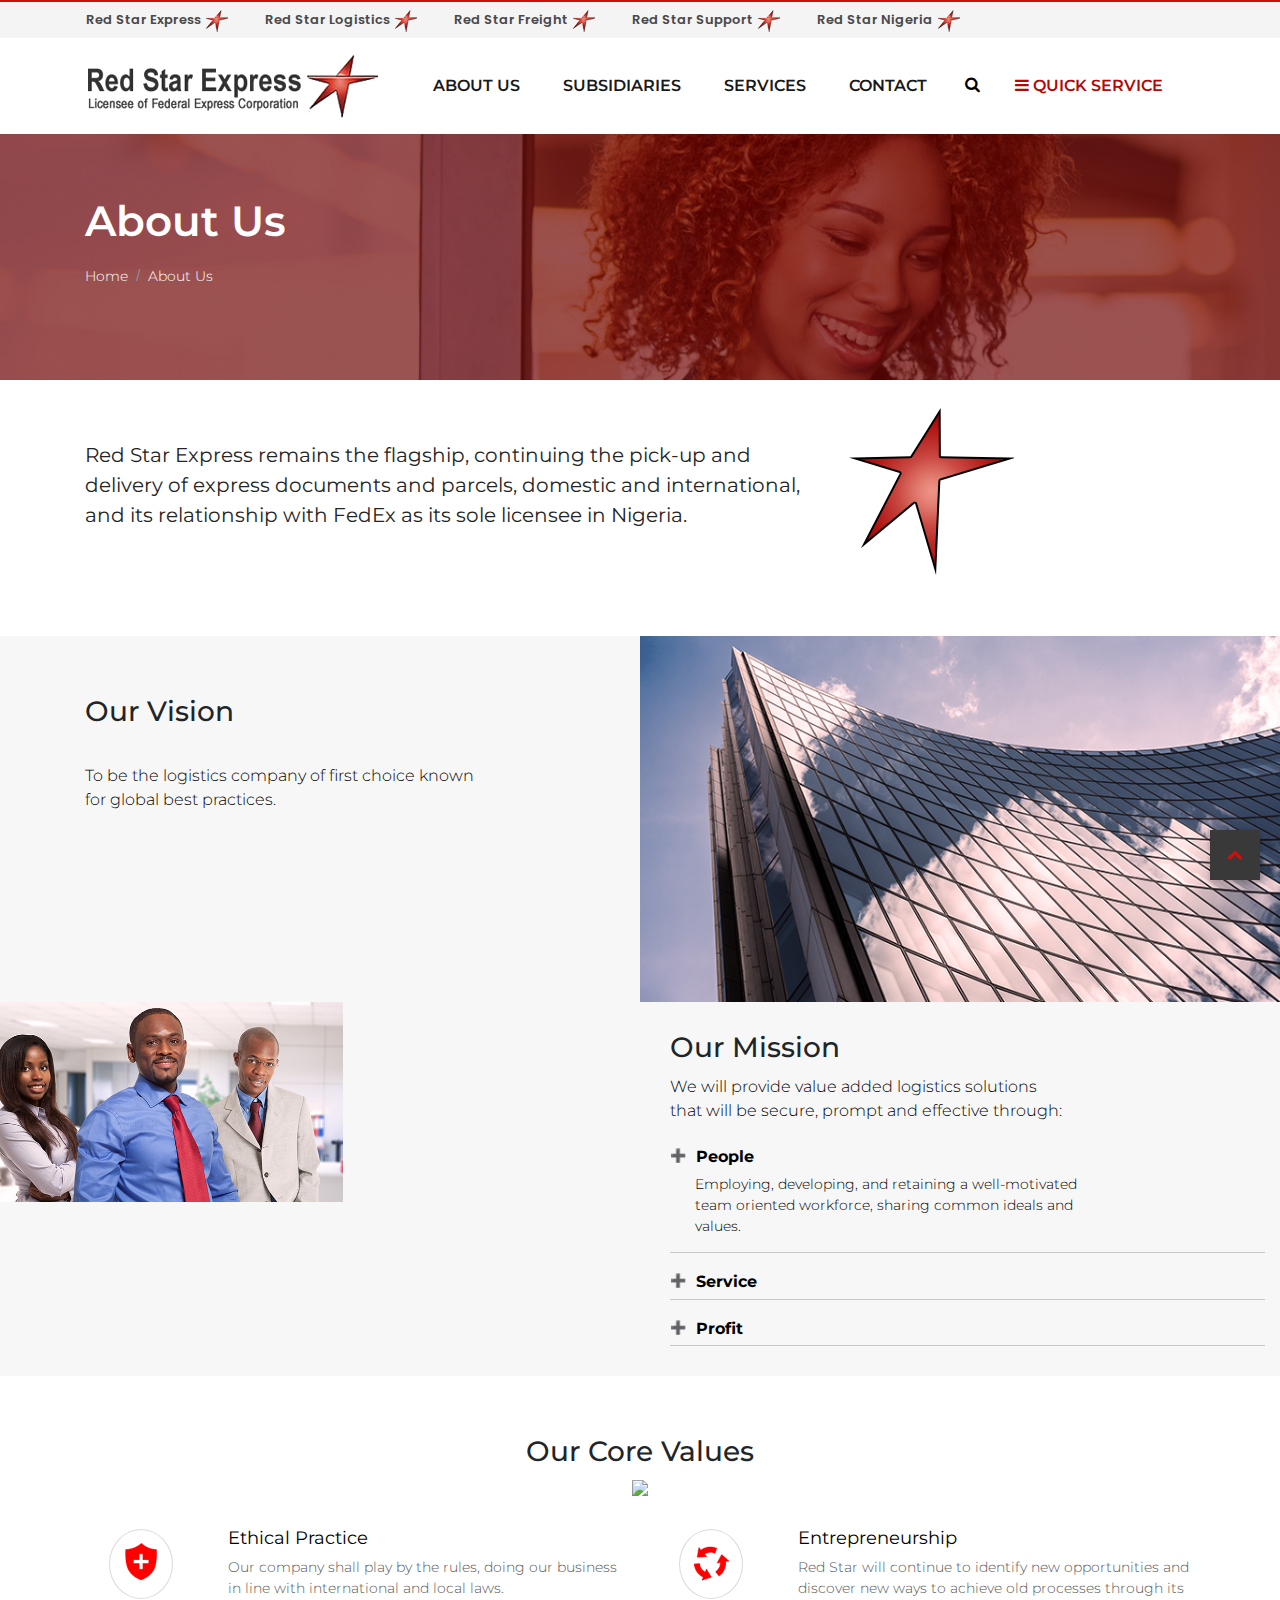
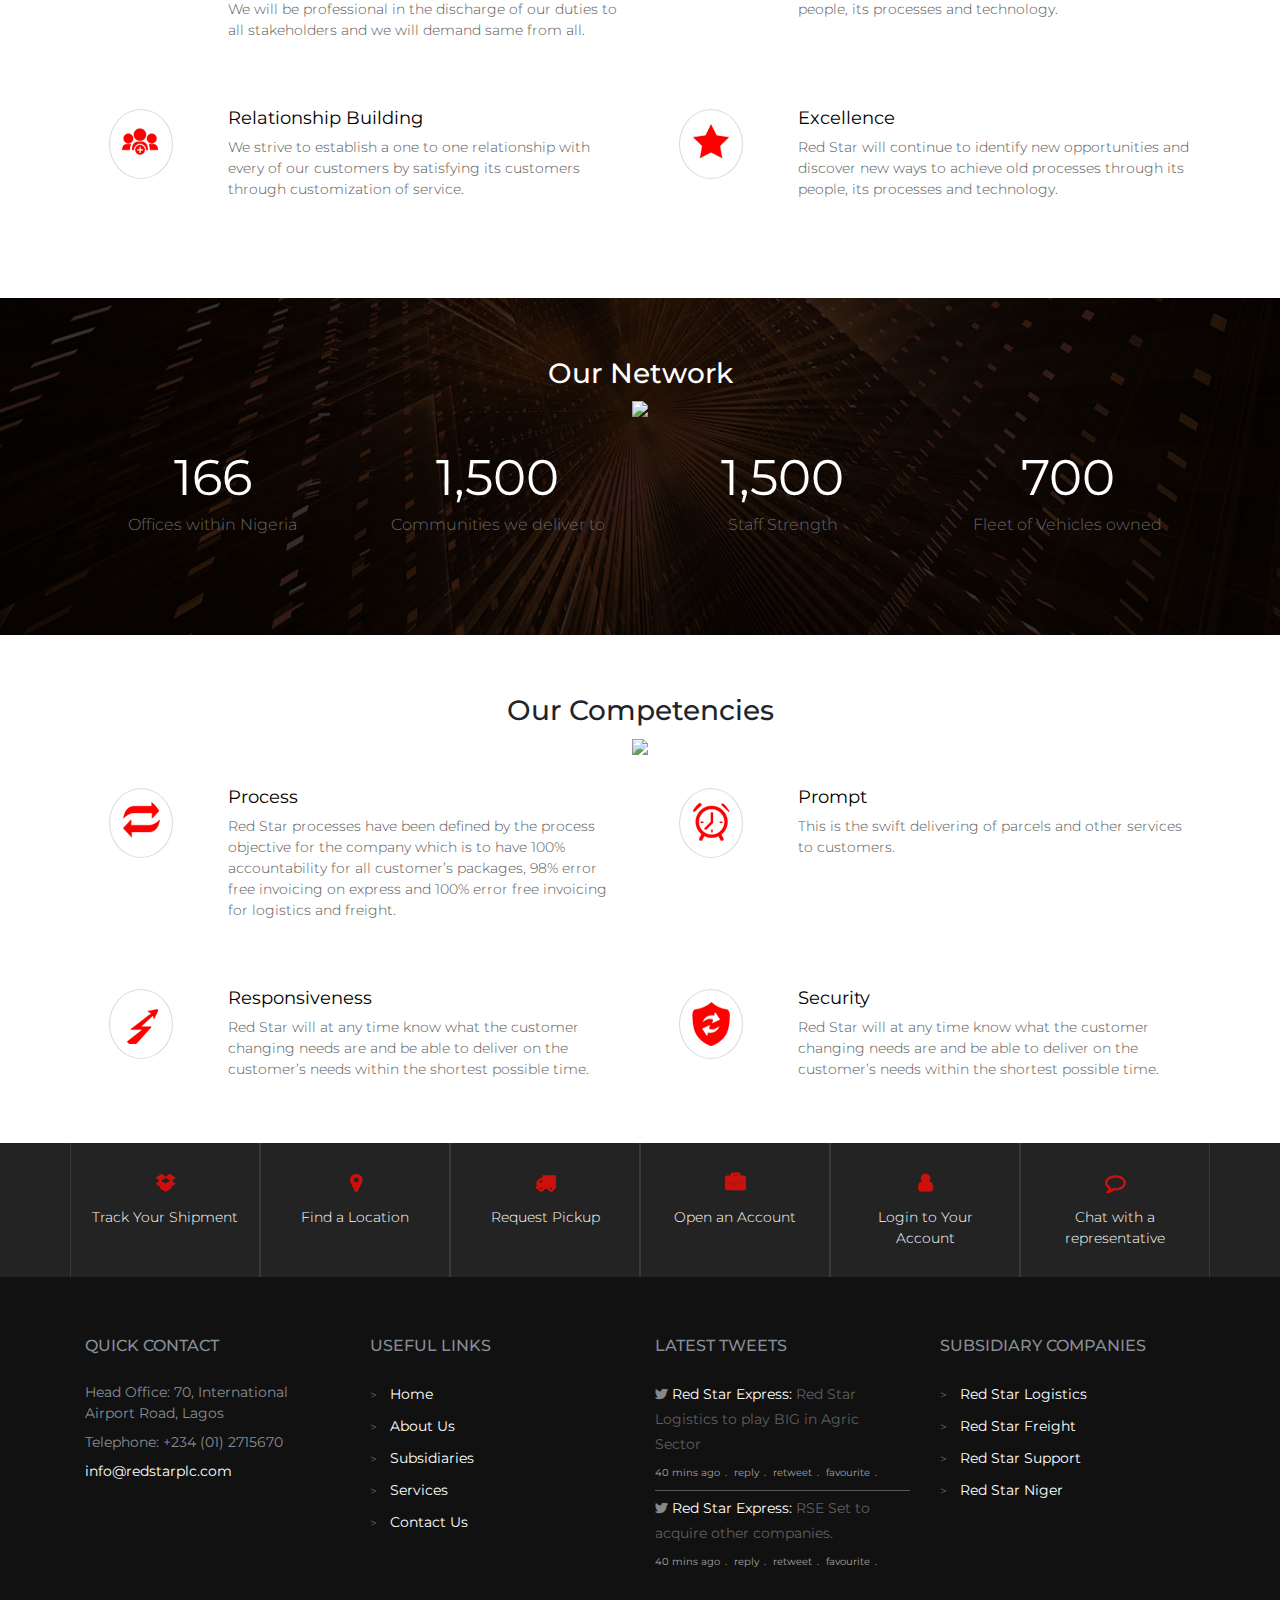
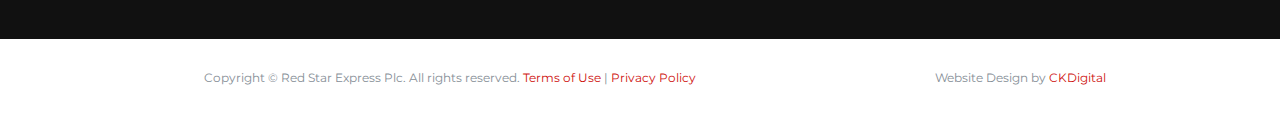
==== commit e84180ff: "touched up on responsive views" ====
--- a/about.html
+++ b/about.html
@@ -218,7 +218,7 @@
                     </div>
                 </div>
                 <div class="col-sm-6 col-12">
-                    <img src="images/about1.jpg"/>
+                    <img src="images/about1.jpg" class="img-fluid"/>
                 </div>
             </div>
         </section>
@@ -227,7 +227,7 @@
         <section id="mission">
             <div class="row">
                 <div class="col-sm-6 v">
-                    <img src="images/about2.jpg"/>
+                    <img src="images/about2.jpg" class="img-fluid"/>
                 </div>
                 <div class="col-sm-6">
                         <div class="content2">
@@ -284,7 +284,7 @@
                                                 <img src="images/shield.png" 
                                             />
                                         </div>
-                                        <div class="col-sm-9 col-12">
+                                        <div class="col-sm-9 col-12 flex">
                                                 <div><img src="images/shield.png" 
                                                     />
                                                 <h5 class="title">Ethical Practice</h5></div>
@@ -300,7 +300,7 @@
                                                     <img src="images/sync.png" 
                                                 />
                                             </div>
-                                            <div class="col-sm-9 col-12">
+                                            <div class="col-sm-9 col-12 flex">
                                                     <div><img src="images/sync.png" 
                                                         />
                                                     <h5 class="title">Entrepreneurship</h5></div>
@@ -316,7 +316,7 @@
                                                 <img src="images/group.png" 
                                             />
                                         </div>
-                                        <div class="col-sm-9 col-12">
+                                        <div class="col-sm-9 col-12 flex">
                                                <div><img src="images/group.png" 
                                                 />
                                             <h5 class="title">Relationship Building</h5></div>
@@ -330,7 +330,7 @@
                                                     <img src="images/shapestar.png" 
                                                 />
                                             </div>
-                                            <div class="col-sm-9 col-12">
+                                            <div class="col-sm-9 col-12 flex">
                                                     <div><img src="images/shapestar.png" 
                                                         />
                                                     <h5 class="title">Excellence</h5></div>
@@ -390,7 +390,7 @@
                                                 <img src="images/process.png" 
                                             />
                                         </div>
-                                        <div class="col-sm-9 col-12">
+                                        <div class="col-sm-9 col-12 flex">
                                                 <div><img src="images/process.png" 
                                                     />
                                                 <h5 class="title">Process</h5></div>
@@ -404,7 +404,7 @@
                                                     <img src="images/prompt.png" 
                                                 />
                                             </div>
-                                            <div class="col-sm-9 col-12">
+                                            <div class="col-sm-9 col-12 flex">
                                                     <div><img src="images/prompt.png" 
                                                         />
                                                     <h5 class="title">Prompt</h5></div>
@@ -420,7 +420,7 @@
                                                 <img src="images/arrow.png" 
                                             />
                                         </div>
-                                        <div class="col-sm-9 col-12">
+                                        <div class="col-sm-9 col-12 flex">
                                                 <div><img src="images/arrow.png" 
                                                     />
                                                 <h5 class="title">Responsiveness</h5></div>
@@ -434,7 +434,7 @@
                                                     <img src="images/security.png" 
                                                 />
                                             </div>
-                                            <div class="col-sm-9 col-12">
+                                            <div class="col-sm-9 col-12 flex">
                                                     <div><img src="images/security.png" 
                                                         />
                                                     <h5 class="title">Security</h5></div>
@@ -606,11 +606,11 @@
             <footer class="footer">
                 <div class="container">
                     <div class="row justify-content-between">
-                        <div class="col-lg-6 col-md-6 col-sm-12 col-12 text-center">
-                            <span class="text-muted">Copyright &copy Red Star Express Plc. All rights reserved.</span> <a href="#">Terms of Use</a> | <a href="#">Privacy Policy</a>
+                        <div class="col-lg-8 col-md-8 col-sm-12 col-12 text-center">
+                            <span class="text-muted"><p>Copyright &copy Red Star Express Plc. All rights reserved.</span> <a href="#">Terms of Use</a> | <a href="#">Privacy Policy</a></p>
                         </div>
                         <div class="col-lg-4 col-md-4 col-sm-12 col-12 text-center">
-                            <span class="text-muted">Website Design by <a href="http://www.ckdigital.net">CKDigital</a></span>
+                            <span class="text-muted"><p> Website Design by <a href="http://www.ckdigital.net">CKDigital</a></span></p>
                         </div>
                         <button onclick="scrollToTop(); return false" id="myBtn" class="btn waves-effect waves-light" type="button"><i class="fa fa-chevron-up"></i></button>
                     </div>
--- a/css/style.css
+++ b/css/style.css
@@ -761,6 +761,7 @@
     content: url('../images/star4.png');
     margin-left: 10px;
     vertical-align: middle;
+    position: absolute;
 }
 .title {
     font-family: 'Montserrat', sans-serif;
@@ -772,7 +773,7 @@
     max-width: 400px;
     font-family: 'Montserrat', sans-serif;
     font-weight: 300;
-    font-size: 18px;
+    font-size: 16px;
     padding-top: 30px;
     color: #000;
 }
@@ -786,14 +787,15 @@
     content: url('../images/star4.png');
     margin-left: 10px;
     vertical-align: middle;
+    position: absolute;
 }
 
 #mission .col-sm-6.v img {
-    height: 402px;
+    height: 200px;
 }
 
 #mission .content2 {
-    padding: 30px 100px 30px 30px;
+    padding: 30px 30px 30px 30px;
 }
 
 #mission .content2 p {
@@ -801,8 +803,9 @@
     font-family: 'Montserrat', sans-serif;
     font-weight: 300;
     font-size: 16px;
-    padding: 20px 0px;
+    padding: 5px 0px;
     color: #000;
+    margin-bottom: 0px;
 }
 
 #Accordion h5 {
@@ -825,8 +828,11 @@
 }
 
 #Accordion .collapse {
-    padding: 0px 25px;
-    border-bottom: 2px solid #c7c7c7;
+    padding: 0px 0px 15px 25px;
+}
+
+#Accordion .item {
+    border-bottom: 1px solid #c7c7c7;
 }
 #Accordion .collapse p {
     font-family: 'Montserrat', sans-serif;
@@ -861,7 +867,7 @@
     -o-background-size:cover;
     background-size:cover;
     background-position:center;
-    padding: 90px 0px 60px 0px;
+    padding: 60px 0px 60px 0px;
 }
 
 #network h1 {
@@ -874,6 +880,7 @@
     font-family: 'Montserrat', sans-serif;
     font-size: 16px;
     font-weight: 300;
+    color: #686765;
 }
 
 #competencies {
@@ -1015,7 +1022,10 @@
         font-size: 10px !important;
         border-radius: 0px;
     }
-    .card-link {font-size: 12px !important;}
+    .card-link {
+        font-size: 12px !important;
+        position: relative;
+    }
     .card-title {font-size: 14px !important;}
     .btn span {font-size: 12px !important;}
     .display-5 {font-size: 21px !important;}
@@ -1043,8 +1053,15 @@
     }
     .col-sm-9 p {padding: 12px 18px;}
     .col-sm-4 {display: none;}
-    #vision .content {padding: 60px 30px;}
+    #vision .content {padding: 30px 30px;}
     .caption {padding: 0px;}
+    #mission .content2 {padding-right: 30px;}
+    #vision .col-sm-6 img {height: 200px;}
+    #vision .content p {padding-top: 10px;}
+    #info {padding: 30px 0px 30px 0px;}
+    #info p {font-size: 17px;}
+    #network h1 {font-size: 36px;}
+    #network {padding: 30px 0px 30px 0px;}
 }
 
 @media only screen and (max-width: 21.75em) {
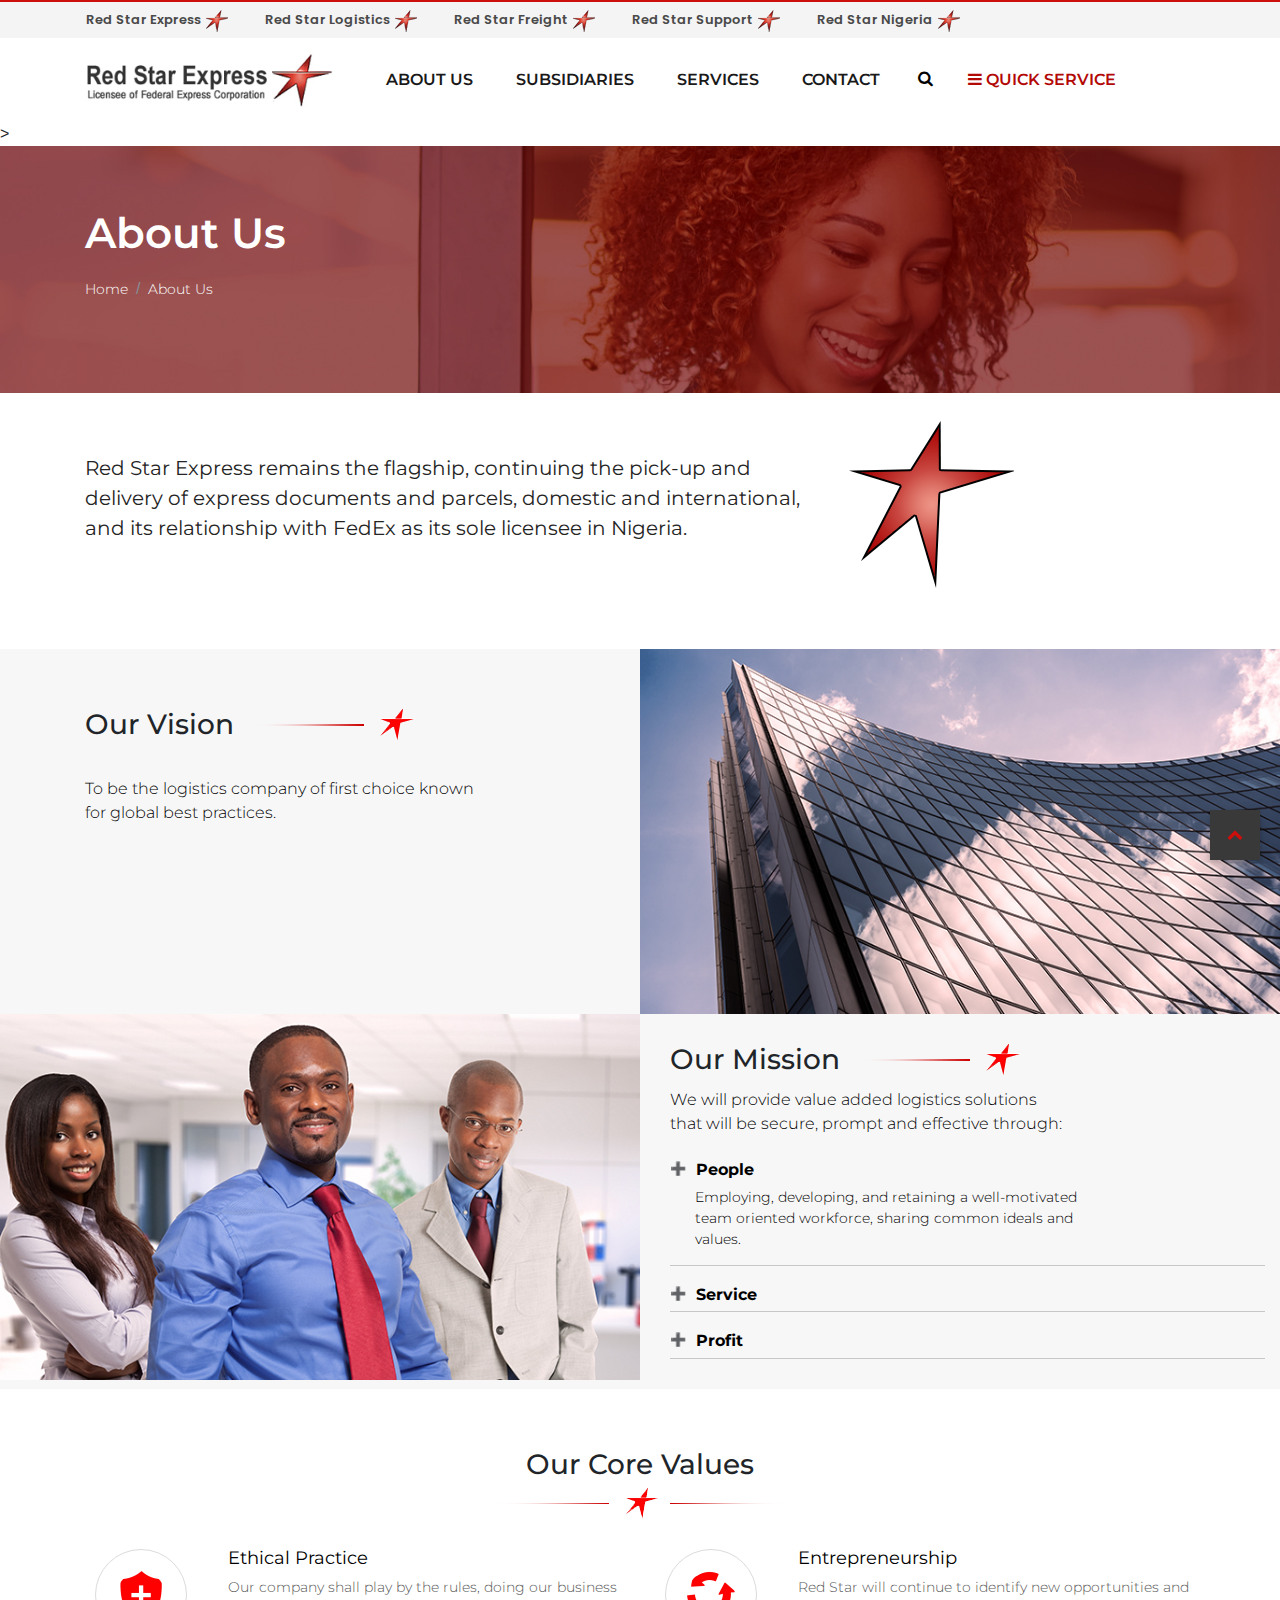
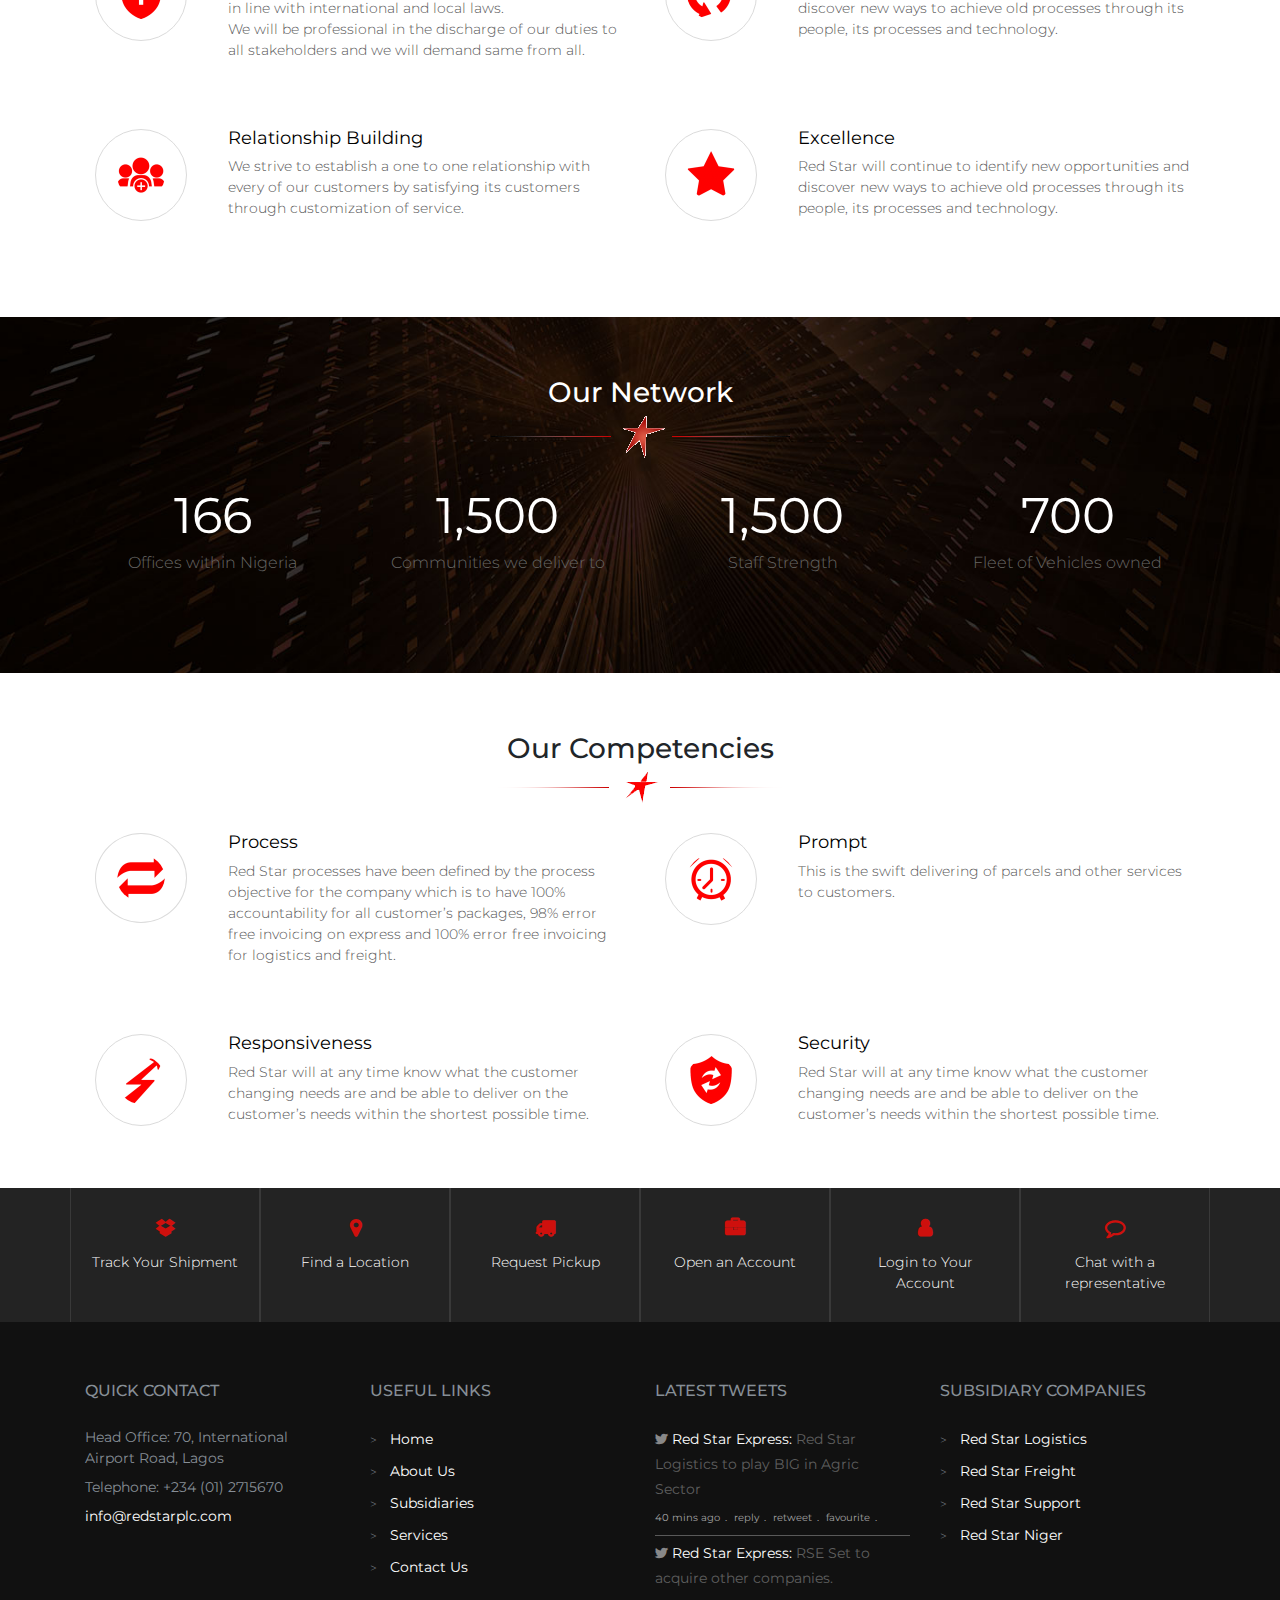
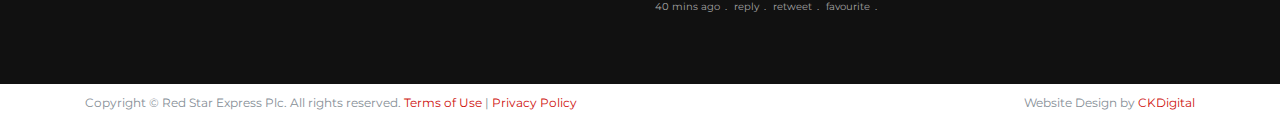
==== commit 5b0a2169: "modified the topbar view for mobile" ====
--- a/about.html
+++ b/about.html
@@ -25,63 +25,90 @@
                 <ul class="nav">
                     <div class="row">
                         <div class="col-sm-2.5">
-                        <li class="nav-item subs">
-                        <a class="nav-link active" href="#">Red Star Express</a>
-                    </li>
-                    </div>
-                    <div class="col-sm-2.5">
-                        <li class="nav-item subs">
-                        <a class="nav-link" href="#">Red Star Logistics</a>
-                    </li>
-                    </div>
-                    <div class="col-sm-2.5">
-                        <li class="nav-item subs">
-                        <a class="nav-link" href="#">Red Star Freight</a>
-                    </li>
-                    </div>
-                    <div class="col-sm-2.5">
-                        <li class="nav-item subs">
-                        <a class="nav-link" href="#">Red Star Support</a>
-                    </li>
-                    </div>
-                    <div class="col-sm-2.5">
-                        <li class="nav-item subs">
-                        <a class="nav-link" href="#">Red Star Nigeria</a>
-                    </li>
-                    </div>
-                    <div class="subsidiaries">
-                        <div class="nav-item dropdown">
-                        <a class="nav-link" href="#" id="navbarDropdownMenuLink" data-toggle="dropdown" aria-haspopup="true" aria-expanded="false"><span><i class="fa fa-chevron-down"></i> SUBSIDIARIES</span></a>
-                        <div class="dropdown-menu" aria-labelledby="navbarDropdownMenuLink">
-                            <a class="dropdown-item" href="#">Red Star Express</a>
-                            <a class="dropdown-item" href="#">Red Star Logistics</a>
-                            <a class="dropdown-item" href="#">Red Star Freight</a>
-                            <a class="dropdown-item" href="#">Red Star Support</a>
-                            <a class="dropdown-item" href="#">Red Star Nigeria</a>
-                        </div>
-                        </div>
-                    </div>
-                    </div>
+                            <li class="nav-item subs">
+                                <a class="nav-link active" href="#">Red Star Express</a>
+                            </li>
+                        </div>
+                        <div class="col-sm-2.5">
+                            <li class="nav-item subs">
+                                <a class="nav-link" href="#">Red Star Logistics</a>
+                            </li>
+                        </div>
+                        <div class="col-sm-2.5">
+                            <li class="nav-item subs">
+                                <a class="nav-link" href="#">Red Star Freight</a>
+                            </li>
+                        </div>
+                        <div class="col-sm-2.5">
+                            <li class="nav-item subs">
+                                <a class="nav-link" href="#">Red Star Support</a>
+                            </li>
+                        </div>
+                        <div class="col-sm-2.5">
+                            <li class="nav-item subs">
+                                <a class="nav-link" href="#">Red Star Nigeria</a>
+                            </li>
+                        </div>
+                        </div>
                 </ul>
-            </div>    
-        </section> 
-            
+            </div>
+        </section>
+
+        <!-- mobile topbar -->
+        <section class="mob-topbar">
+            <div class="container">
+                <div class="row">
+                    <div class="col-lg-6 col-md-6 col-sm-6 col-6">
+                        <div class="subsidiaries">
+                            <div class="nav-item dropdown">
+                                <a class="nav-link" href="#" id="navbarDropdownMenuLink" data-toggle="dropdown" aria-haspopup="true" aria-expanded="false"><span><i class="fa fa-caret-down"></i> Our Websites</span></a>
+                                <div class="dropdown-menu" aria-labelledby="navbarDropdownMenuLink">
+                                    <a class="dropdown-item" href="#">Red Star Express</a>
+                                    <a class="dropdown-item" href="#">Red Star Logistics</a>
+                                    <a class="dropdown-item" href="#">Red Star Freight</a>
+                                    <a class="dropdown-item" href="#">Red Star Support</a>
+                                    <a class="dropdown-item" href="#">Red Star Nigeria</a>
+                                </div>
+                            </div>
+                        </div>
+                    </div>
+                    <div class="col-lg-6 col-md-6 col-sm-6 col-6">
+                        <div class="nav-item dropdown fake">
+                            <a class="nav-link" href="#" id="navbarDropdownMenuLink" data-toggle="dropdown" aria-haspopup="true" aria-expanded="false"><span><i class="fa fa-caret-down"></i> quick service</span></a>
+                            <div class="dropdown-menu" aria-labelledby="navbarDropdownMenuLink">
+                                <a class="dropdown-item" href="#">Track Domestic Shipments</a>
+                                <a class="dropdown-item" href="#">Track International Shipments</a>
+                                <a class="dropdown-item" href="#">Find A Location</a>
+                                <a class="dropdown-item" href="#">Request Pickup</a>
+                                <div class="button-group">
+                                    <a class="buttons" href="#"><button type="button" class="btn waves-effect waves-light"><span>Login</span></button></a>
+                                    <a class="buttons" href="#"><button type="button" class="btn waves-effect waves-light"><span>Open Account</span></button></a>
+                                </div>
+    
+                            </div>
+                        </div>
+                    </div>
+                </div>
+            </div>
+        </section>
+
         <!-- Navbar -->
         <section class="navbar1">
             <div class="container">
-                
+
                 <nav class="navbar navbar-expand-xl navbar-light">
-                <!-- Brand -->
-                <a class="navbar-brand" href="#">
+                    <!-- Brand -->
+                    <a class="navbar-brand" href="#">
                     <img src="images/logo.jpg"/>
                 </a>
-                
-                <button class="navbar-toggler" type="button" data-toggle="collapse" data-target="#nav-content" aria-controls="nav-content" aria-expanded="false" aria-label="Toggle navigation">
+
+                    <button class="navbar-toggler" type="button" data-toggle="collapse" data-target="#nav-content" aria-controls="nav-content"
+                        aria-expanded="false" aria-label="Toggle navigation">
                 <i class="fa fa-navicon"></i>
                 </button>
 
-                <!-- Links -->
-                <div class="nav-item form-inline fake">
+                    <!-- Links -->
+                    <div class="nav-item form-inline fake">
                         <span class="header-search">
                             <a href="#link" role="button" class="btn-srch" data-toggle="modal" data-target="#exampleModal2"><i class="fa fa-search"></i></a>
                         </span>
@@ -107,79 +134,65 @@
                             </div>
                         </div>
                     </div>
-                 <div class="nav-item dropdown fake">
-                        <a class="nav-link" href="#" id="navbarDropdownMenuLink" data-toggle="dropdown" aria-haspopup="true" aria-expanded="false"><span><i class="fa fa-navicon"></i> quick service</span></a>
-                        <div class="dropdown-menu" aria-labelledby="navbarDropdownMenuLink">
-                            <a class="dropdown-item" href="#">Track Domestic Shipments</a>
-                            <a class="dropdown-item" href="#">Track International Shipments</a>
-                            <a class="dropdown-item" href="#">Find A Location</a>
-                            <a class="dropdown-item" href="#">Request Pickup</a>
-                            <div class="button-group">
-                                <a class="buttons" href="#"><button type="button" class="btn waves-effect waves-light"><span>Login</span></button></a>
-                                <a class="buttons" href="#"><button type="button" class="btn waves-effect waves-light"><span>Open Account</span></button></a>
-                            </div>
-
-                        </div>
-                    </div>
-                <div class="collapse navbar-collapse" id="nav-content">
-                    <ul class="navbar-nav navbar-right mr-auto mt-2 mt-lg-0">
-                    <li class="nav-item">
-                    <a class="nav-link" href="#">About us</a>
-                    </li>
-                    <li class="nav-item">
-                    <a class="nav-link" href="#">subsidiaries</a>
-                    </li>
-                    <li class="nav-item">
-                    <a class="nav-link" href="#">services</a>
-                    </li>
-                    <li class="nav-item">
-                    <a class="nav-link" href="#">contact</a>
-                    </li>
-                    <div class="nav-item form-inline">
-                        <span class="header-search">
+                    <div class="collapse navbar-collapse" id="nav-content">
+                        <ul class="navbar-nav navbar-right mr-auto mt-2 mt-lg-0">
+                            <li class="nav-item">
+                                <a class="nav-link" href="#">About us</a>
+                            </li>
+                            <li class="nav-item">
+                                <a class="nav-link" href="#">subsidiaries</a>
+                            </li>
+                            <li class="nav-item">
+                                <a class="nav-link" href="#">services</a>
+                            </li>
+                            <li class="nav-item">
+                                <a class="nav-link" href="#">contact</a>
+                            </li>
+                            <div class="nav-item form-inline">
+                                <span class="header-search">
                             <a href="#link" role="button" class="btn-srch" data-toggle="modal" data-target="#exampleModal"><i class="fa fa-search"></i></a>
                         </span>
-                    </div>
-
-                    <!-- Modal -->
-                    <div class="modal fade" id="exampleModal" tabindex="-1" role="dialog" aria-labelledby="exampleModalLabel" aria-hidden="true">
-                        <div class="modal-dialog" role="document">
-                            <div class="modal-content">
-                                <div class="modal-header">
-                                    <h5 class="modal-title" id="exampleModalLabel">Search our site</h5>
-                                    <button type="button" class="close" data-dismiss="modal" aria-label="Close">
+                            </div>
+
+                            <!-- Modal -->
+                            <div class="modal fade" id="exampleModal" tabindex="-1" role="dialog" aria-labelledby="exampleModalLabel" aria-hidden="true">
+                                <div class="modal-dialog" role="document">
+                                    <div class="modal-content">
+                                        <div class="modal-header">
+                                            <h5 class="modal-title" id="exampleModalLabel">Search our site</h5>
+                                            <button type="button" class="close" data-dismiss="modal" aria-label="Close">
                                     <span aria-hidden="true">&times;</span>
                                     </button>
-                                </div>
-                                <div class="modal-body">
-                                    <input type="text" class="form-control" placeholder="Search" />
-                                </div>
-                                <div class="modal-footer">
-                                    <button type="button" class="btn btn-secondary" data-dismiss="modal">Close</button>
-                                    <button type="button" class="btn btn-primary">Submit</button>
-                                </div>
-                            </div>
-                        </div>
-                    </div>
-                 <div class="nav-item dropdown">
-                        <a class="nav-link" href="#" id="navbarDropdownMenuLink" data-toggle="dropdown" aria-haspopup="true" aria-expanded="false"><span><i class="fa fa-navicon"></i> quick service</span></a>
-                        <div class="dropdown-menu" aria-labelledby="navbarDropdownMenuLink">
-                            <a class="dropdown-item" href="#">Track Domestic Shipments</a>
-                            <a class="dropdown-item" href="#">Track International Shipments</a>
-                            <a class="dropdown-item" href="#">Find A Location</a>
-                            <a class="dropdown-item" href="#">Request Pickup</a>
-                            <div class="button-group">
-                                <a class="buttons" href="#"><button type="button" class="btn waves-effect waves-light"><span>Login</span></button></a>
-                                <a class="buttons" href="#"><button type="button" class="btn waves-effect waves-light"><span>Open Account</span></button></a>
-                            </div>
-                        </div>
-                    </div>
-                    </ul>
-                </div>
+                                        </div>
+                                        <div class="modal-body">
+                                            <input type="text" class="form-control" placeholder="Search" />
+                                        </div>
+                                        <div class="modal-footer">
+                                            <button type="button" class="btn btn-secondary" data-dismiss="modal">Close</button>
+                                            <button type="button" class="btn btn-primary">Submit</button>
+                                        </div>
+                                    </div>
+                                </div>
+                            </div>
+                            <div class="nav-item dropdown">
+                                <a class="nav-link" href="#" id="navbarDropdownMenuLink" data-toggle="dropdown" aria-haspopup="true" aria-expanded="false"><span><i class="fa fa-navicon"></i> quick service</span></a>
+                                <div class="dropdown-menu" aria-labelledby="navbarDropdownMenuLink">
+                                    <a class="dropdown-item" href="#">Track Domestic Shipments</a>
+                                    <a class="dropdown-item" href="#">Track International Shipments</a>
+                                    <a class="dropdown-item" href="#">Find A Location</a>
+                                    <a class="dropdown-item" href="#">Request Pickup</a>
+                                    <div class="button-group">
+                                        <a class="buttons" href="#"><button type="button" class="btn waves-effect waves-light"><span>Login</span></button></a>
+                                        <a class="buttons" href="#"><button type="button" class="btn waves-effect waves-light"><span>Open Account</span></button></a>
+                                    </div>
+                                </div>
+                            </div>
+                        </ul>
+                    </div>
                 </nav>
-                
+
             </div>
-        </section>
+        </section>>
 
         <!-- About Banner -->
         <section id="about-banner">
--- a/css/style.css
+++ b/css/style.css
@@ -45,13 +45,38 @@
     left: 10%;*/
 }
 
+.mob-topbar {
+    color: #494949 !important;
+    font-family: 'Poppins', sans-serif;
+    font-weight: 600;
+    font-size: 13px;
+    text-transform: uppercase;
+}
+
+.mob-topbar .container {
+    padding: 0px;
+    margin: 0px;
+}
+
+.mob-topbar .col-lg-6.col-md-6.col-sm-6.col-6 {
+    background-color:  #cf3c28;
+}
+
+.mob-topbar .col-lg-6.col-md-6.col-sm-6.col-6:first-child {
+    background-color:  #f3f3f3;
+}
+
 .subsidiaries .dropdown-menu {
-    background-color: #b30906;
+    background-color: #B82D2B;
     text-transform: none; 
     width: 160px;
     padding: 5px;
     margin: 0 0 0 0;
     top: 67px;
+}
+
+.mob-topbar .dropdown.fake span:last-child {
+    color: #fff;
 }
 
 .navbar-nav {
@@ -623,9 +648,8 @@
 }
 .footer {
     font-size: 10px;
-    padding: 30px 0px 30px 0px;
+    padding: 10px 0px 10px 0px;
     position: static;
-    bottom: 0;
     font-family: 'Montserrat', sans-serif;
     font-size: 12px;
 }
@@ -641,7 +665,7 @@
     z-index: 999;
     position: fixed;
     right: 20px;
-    bottom: 20px;
+    bottom: 40px;
     width: 50px;
     height: 50px;
     -webkit-box-sizing: border-box;
@@ -790,10 +814,6 @@
     position: absolute;
 }
 
-#mission .col-sm-6.v img {
-    height: 200px;
-}
-
 #mission .content2 {
     padding: 30px 30px 30px 30px;
 }
@@ -887,10 +907,12 @@
     padding: 60px 0px 60px 0px;
 }
 
-.caption img {
+.caption .col-sm-3 img {
     border-radius: 50%;
     border: 1px solid #dbdbdb;
-    padding: 10px;
+    padding: 21px;
+    height: auto;
+    width: auto;
 }
 
 .caption {
@@ -989,8 +1011,342 @@
     background-color: #3d3c3c;
 }
 
+/* Contact page*/
+#contact-info {
+    font-family: 'Montserrat', sans-serif;
+    padding: 60px 0px;
+}
+
+#contact-info h1 {
+    font-weight: 700;
+    padding-bottom: 30px;
+}
+
+#contact-info .display-5 {
+    color: #d73d3b;
+}
+
+#contact-info .contacts {
+    padding-top: 20px;
+}
+.contacts h6 {
+    font-size: 18px;
+    font-weight: 600;
+}
+.contacts p {
+    font-size: 16px;
+    font-weight: 300;
+    margin-bottom: 0.1rem;
+}
+.contacts .span {padding-bottom: 20px;}
+.contacts a {color: #d42e2b;} 
+.contacts a:hover {color: #000;}
+.location {padding-top: 20px;}
+.location a {
+    color: #d42e2b;
+    margin-bottom: 10px;
+}
+
+.map {
+    position: relative;
+    height: 350px;
+    padding-top: 20%;
+    overflow: hidden;
+}
+
+.map iframe {
+    position: absolute;
+    top: 0;
+    left: 0;
+    width: 100%;
+    height: 100%;
+}
+/*
+* field
+*/
+
+/* reset */
+
+.field{
+    --uiFieldPaddingTop: var(--fieldPaddingTop, 0px);
+    --uiFieldPaddingRight: var(--fieldPaddingRight, 0px);
+    --uiFieldPaddingBottom: var(--fieldPaddingBottom, 0px);
+    --uiFieldPaddingLeft: var(--fieldPaddingLeft, 0px);
+  
+    --uiFieldBorderColor: var(--fieldBorderColor, transparent);
+    --uiFieldBorderTop: var(--fieldBorderTop, 0px);
+    --uiFieldBorderRight: var(--fieldBorderRight, 0px);
+    --uiFieldBorderBottom: var(--fieldBorderBottom, 0px);
+    --uiFieldBorderLeft: var(--fieldBorderLeft, 0px);
+  
+    --uiFieldBgColor: var(--fieldBgColor, transparent);
+    --uiFieldPlaceholderColor: var(--fieldPlaceholderColor, #767676);
+    --uiFieldAnimationDuration: var(--fieldAnimationDuration, .3s);
+    --uiFieldFonstSize: var(--fieldFontSize, 16px);
+  
+    position: relative;  
+    display: block;
+  }
+  
+  .field__input{
+    width: 100%;
+    box-sizing: border-box;
+    background-color: var(--uiFieldBgColor);
+  
+    /* for iOS */
+    appearance: none;
+    border-radius: 0;
+  
+    border-style: solid;
+    border-color: var(--uiFieldBorderColor);
+  
+    border-top-width: var(--uiFieldBorderTop);
+    border-right-width: var(--uiFieldBorderRight);
+    border-bottom-width: var(--uiFieldBorderBottom);
+    border-left-width: var(--uiFieldBorderLeft);
+  
+    padding-top: var(--uiFieldPaddingTop);
+    padding-right: var(--uiFieldPaddingRight);
+    padding-bottom: var(--uiFieldPaddingBottom);
+    padding-left: var(--uiFieldPaddingLeft);
+  
+    font-family: 'Montserrat', sans-serif;
+    font-size: 100%;
+    color: inherit;
+  }
+  
+  .field__input::-webkit-input-placeholder{ 
+    color: var(--uiFieldPlaceholderColor);
+    opacity: 0;
+  }
+  
+  .field__input::-moz-placeholder{ 
+    color: var(--uiFieldPlaceholderColor);
+    opacity: 0;
+  }
+  
+  .field__input:focus{
+    outline: none;  
+  }
+  
+  .field__input:focus::-webkit-input-placeholder{ 
+    transition: opacity var(--uiFieldAnimationDuration) ease-out var(--uiFieldAnimationDuration);
+    opacity: 1;
+  }
+  
+  .field__input:focus::-moz-placeholder{ 
+    transition: opacity var(--uiFieldAnimationDuration) ease-out var(--uiFieldAnimationDuration);
+    opacity: 1;
+  }
+  
+  .field__label-wrap{
+    height: 100%;
+    display: block;
+  }
+  
+  .field__label{
+    position: absolute;
+    top: calc(0px + var(--uiFieldPaddingTop) + var(--uiFieldBorderTop));
+    left: calc(0px + var(--uiFieldPaddingLeft) + var(--uiFieldBorderLeft));
+  
+    pointer-events: none;
+    font-size: .9em;
+  
+    transition: top var(--uiFieldAnimationDuration) cubic-bezier(0.9,-0.15, 0.1, 1.15), opacity var(--uiFieldAnimationDuration) ease-out;
+    will-change: top, opacity;
+  }
+  
+  .field__input:not(:placeholder-shown) ~ .field__label-wrap .field__label{
+    opacity: 0;
+    top: calc(0px + var(--uiFieldPaddingTop) + var(--uiFieldBorderTop));
+  }
+  
+  .field__input:focus ~ .field__label-wrap .field__label{
+    opacity: 1;
+    top: calc(-1 * calc(var(--uiFieldPaddingTop) + var(--uiFieldBorderTop) + 15px));
+  }
+  
+  /* type1 */
+  
+  .field_type1{
+    --uiFieldPaddingTop: var(--fieldPaddingTop, 15px);
+    --uiFieldPaddingRight: var(--fieldPaddingRight, 15px);
+    --uiFieldPaddingBottom: var(--fieldPaddingBottom, 15px);
+    --uiFieldPaddingLeft: var(--fieldPaddingLeft, 15px);
+  
+    --uiFieldBorderBottom: var(--fieldBorderBottom, 2px);
+  }
+  
+  .field_type1 .field__input{  
+    transition: border-color var(--uiFieldAnimationDuration) ease-out;
+    will-change: border-color;
+  }
+  
+  .field_type1 .field__input:focus{
+    --uiFieldBorderColor: var(--fieldBorderColorActive);
+  }
+  
+  /* type 2 */
+  
+  .field_type2{
+    --uiFieldBorderBottom: var(--fieldBorderBottom, 2px);
+    --uiFieldPaddingTop: var(--fieldPaddingTop, 5px);
+    --uiFieldPaddingRight: var(--fieldPaddingRight, 15px);
+    --uiFieldPaddingBottom: var(--fieldPaddingBottom, 10px);
+    --uiFieldPaddingLeft: var(--fieldPaddingLeft, 15px);  
+  }
+  
+  .field_type2 .field__label-wrap:after{
+    content: "";
+    width: 0;
+    height: var(--uiFieldBorderBottom);
+    background-color: var(--fieldBorderColorActive);
+  
+    position: absolute;
+    bottom: 0;
+    left: 0;
+  
+    will-change: width;
+    transition: width var(--uiFieldAnimationDuration) ease-out;
+  }
+  
+  .field_type2 .field__input:focus ~ .field__label-wrap:after{
+    width: 100%;
+  }
+  
+  /* type 3 */
+  
+  .field_type3{
+    --uiFieldBorderBottom: var(--fieldBorderBottom, 2px);
+    --uiFieldPaddingTop: var(--fieldPaddingTop, 5px);
+    --uiFieldPaddingRight: var(--fieldPaddingRight, 15px);
+    --uiFieldPaddingBottom: var(--fieldPaddingBottom, 10px);
+    --uiFieldPaddingLeft: var(--fieldPaddingLeft, 15px);  
+  }
+  
+  .field_type3 .field__label-wrap:before, .field_type3 .field__label-wrap:after{
+    content: "";
+    width: 0;
+    height: var(--uiFieldBorderBottom);
+    background-color: var(--fieldBorderColorActive);
+  
+    position: absolute;
+    bottom: 0;
+  
+    will-change: width;
+    transition: width var(--uiFieldAnimationDuration) ease-out;
+  }
+  
+  .field_type3 .field__label-wrap:before{
+    left: 50%;
+  }
+  
+  .field_type3 .field__label-wrap:after{
+    right: 50%;
+  }
+  
+  .field_type3 .field__input:focus ~ .field__label-wrap:before,
+  .field_type3 .field__input:focus ~ .field__label-wrap:after{
+    width: 50%;
+  }
+  
+  /* type 4 */
+  
+  .field_type4{
+    --uiFieldPaddingTop: var(--fieldPaddingTop, 15px);
+    --uiFieldPaddingRight: var(--fieldPaddingRight, 15px);
+    --uiFieldPaddingBottom: var(--fieldPaddingBottom, 10px);
+    --uiFieldPaddingLeft: var(--fieldPaddingLeft, 15px); 
+    
+    --uiFieldBorderTop: var(--fieldBorderTop, 2px);
+    --uiFieldBorderRight: var(--fieldBorderRight, 2px);
+    --uiFieldBorderBottom: var(--fieldBorderBottom, 2px);
+    --uiFieldBorderLeft: var(--fieldBorderLeft, 2px);  
+  }
+  
+  .field_type4 .field__label-wrap:after{
+    content: "";
+    width: 100%;
+    height: 0;
+    box-sizing: border-box;
+    
+    border-width: var(--uiFieldBorderBottom);
+    border-style: solid;
+    border-color: var(--fieldBorderColorActive);
+      
+    position: absolute;
+    left: 0;
+    bottom: 0;
+    
+    opacity: 0;
+    will-change: opacity, height;
+    transition: height var(--uiFieldAnimationDuration, .2s) ease-out, opacity var(--uiFieldAnimationDuration, .2s) ease-out;
+  }
+  
+  .field_type4 .field__input:focus ~ .field__label-wrap:after{
+    height: 100%;
+    opacity: 1;
+  }
+  
+  /*
+  * demo styles
+  */
+  
+  .field{
+    --fieldBorderColor: #EFF0F4;
+    --fieldBorderColorActive: #232323;
+    --fieldPlaceholderColor: #EFF0F4;
+    color: #EFF0F4;
+  }
+  
+  a{
+    text-decoration: none;
+    color: #000;
+  }
+  
+  a:hover, a:focus{
+    text-decoration: underline;
+  }
+  
+  .page{
+    height: 100%;
+    display: flex;
+    flex-direction: column;
+    justify-content: space-around;
+    font-family: 'Montserrat', sans-serif;
+  }
+  
+  .page__demo{
+    flex-grow: 2;
+    background-color: #a02929;
+    display: flex;
+    margin-top: 40px;
+  }
+  
+  .page__container{
+    width: 80%;  
+    max-width: 600px;
+    padding-top: 15%;
+    padding-bottom: 15%;
+    margin: 0px auto;  
+  }
+  
+  .page__section:not(:first-child){
+    margin-top: 4rem;
+  }
+
+  .page__section h5 {
+      color: #EFF0F4;
+      margin-bottom: 30px;
+      text-align: center;
+      text-transform: uppercase;
+    }
+
+    .page .btn-red {background-color: #EFF0F4;}
+
 /*Media queries*/
-@media only screen and (max-width: 61.9em) {
+
+@media screen and (max-width: 1199px) {
     .navbar .navbar-collapse {
         background-color: #f5f5f5;
         width: 100%;
@@ -1016,7 +1372,7 @@
     .col-lg-2 p {font-size: 9px !important;}
     .cards .col-sm-12 {padding-top: 30px;}
     #pre-footer .col-sm-6 {padding-top: 30px;}
-    .top-bar .nav .nav-item.subs {display: none;}
+    .top-bar {display: none;}
     .form-control {
         font-family: 'Montserrat', sans-serif;
         font-size: 10px !important;
@@ -1035,28 +1391,24 @@
     }
     .dropdown-menu::before {display: none;}
     .top-bar .nav-link {padding: 0.5rem 1rem;}
-    .subsidiaries .dropdown span {
-        color: #494949 !important;
-        font-family: 'Poppins', sans-serif;
-        font-weight: 600;
-        font-size: 13px;
-    }
     .others .navbar-brand.fake2{display: none;}
     .col-sm-3 img {display: none;}
     .col-sm-9 img {
         float: left;
         width: 54px;
+        height: 54px;
+        padding: 12px;
+        border-radius: 50%;
+        border: 1px solid #dbdbdb;
     }
     .col-sm-9 .title {
         float: left;
         margin: 17px 0px 0px 17px;
     }
     .col-sm-9 p {padding: 12px 18px;}
-    .col-sm-4 {display: none;}
-    #vision .content {padding: 30px 30px;}
+    #vision .content {padding: 60px 30px;}
     .caption {padding: 0px;}
     #mission .content2 {padding-right: 30px;}
-    #vision .col-sm-6 img {height: 200px;}
     #vision .content p {padding-top: 10px;}
     #info {padding: 30px 0px 30px 0px;}
     #info p {font-size: 17px;}
@@ -1064,22 +1416,21 @@
     #network {padding: 30px 0px 30px 0px;}
 }
 
-@media only screen and (max-width: 21.75em) {
+@media screen and (max-width: 21.75em) {
     .btn-srch {padding-left: 2px !important;}
 }
 
-@media only screen and (max-width: 48em) {
+@media screen and (max-width: 48em) {
     .navbar .dropdown .nav-link {padding-left: 2px !important;}
 }
 
-@media only screen and (max-width: 31.813em) {
+@media screen and (max-width: 31.813em) {
     .navbar .dropdown .nav-link {padding-left: 2px !important;}
 }
 
-@media only screen and (min-width: 65em) {
+@media screen and (min-width: 1200px) {
     .navbar .nav-item.form-inline.fake {display: none;}
-    .navbar .nav-item.dropdown.fake {display: none;}
-    .subsidiaries {display:none;}
+    .mob-topbar {display: none;}
     .navbar-brand.fake {display: none;}
     .col-sm-9 img {display: none;}
 }
@@ -1090,4 +1441,57 @@
 
 @media screen and (min-width: 36em) {
     #mob-prefooter {display: none;}
-}+}
+
+@media screen and (min-width: 576px) and (max-width:989px) {
+    .col-sm-9.flex {
+        flex: 0 0 100%;
+        max-width: 100%;
+    }
+}
+
+@media screen and (min-width: 300px) and (max-width:1060px) {
+    .container {
+        max-width: 100%;
+        padding-right: 30px;
+        padding-left: 30px;
+    }
+}
+
+@media screen and (min-width: 332px) and (max-width:1199px) {
+    .mob-topbar .container {
+        padding: 0px 15px;
+        margin: 0px;
+    }
+}
+@media screen and (min-width:991px){
+    .col-sm-9 img {display: none};
+}
+
+@media screen and (max-width: 575px) {
+    #info .col-sm-4 {display: none;}
+}
+
+@media screen and (min-width:576px) and (max-width:990px) {
+    #info .col-sm-4 {
+        margin-top: -20px;
+    }
+    #info img {
+        height: 140px;
+        width: 140px;
+    }
+}
+
+@media screen and (min-width:768px) {
+    .footer .col-lg-8 p {float: left;}
+    .footer .col-lg-4 p {float: right;}
+}
+
+@media screen and (max-width:429px){
+    .navbar-brand img {width: 169px;}
+}
+
+@media screen and (min-width:429px) {
+    .navbar-brand img {width: 250px;}
+}
+
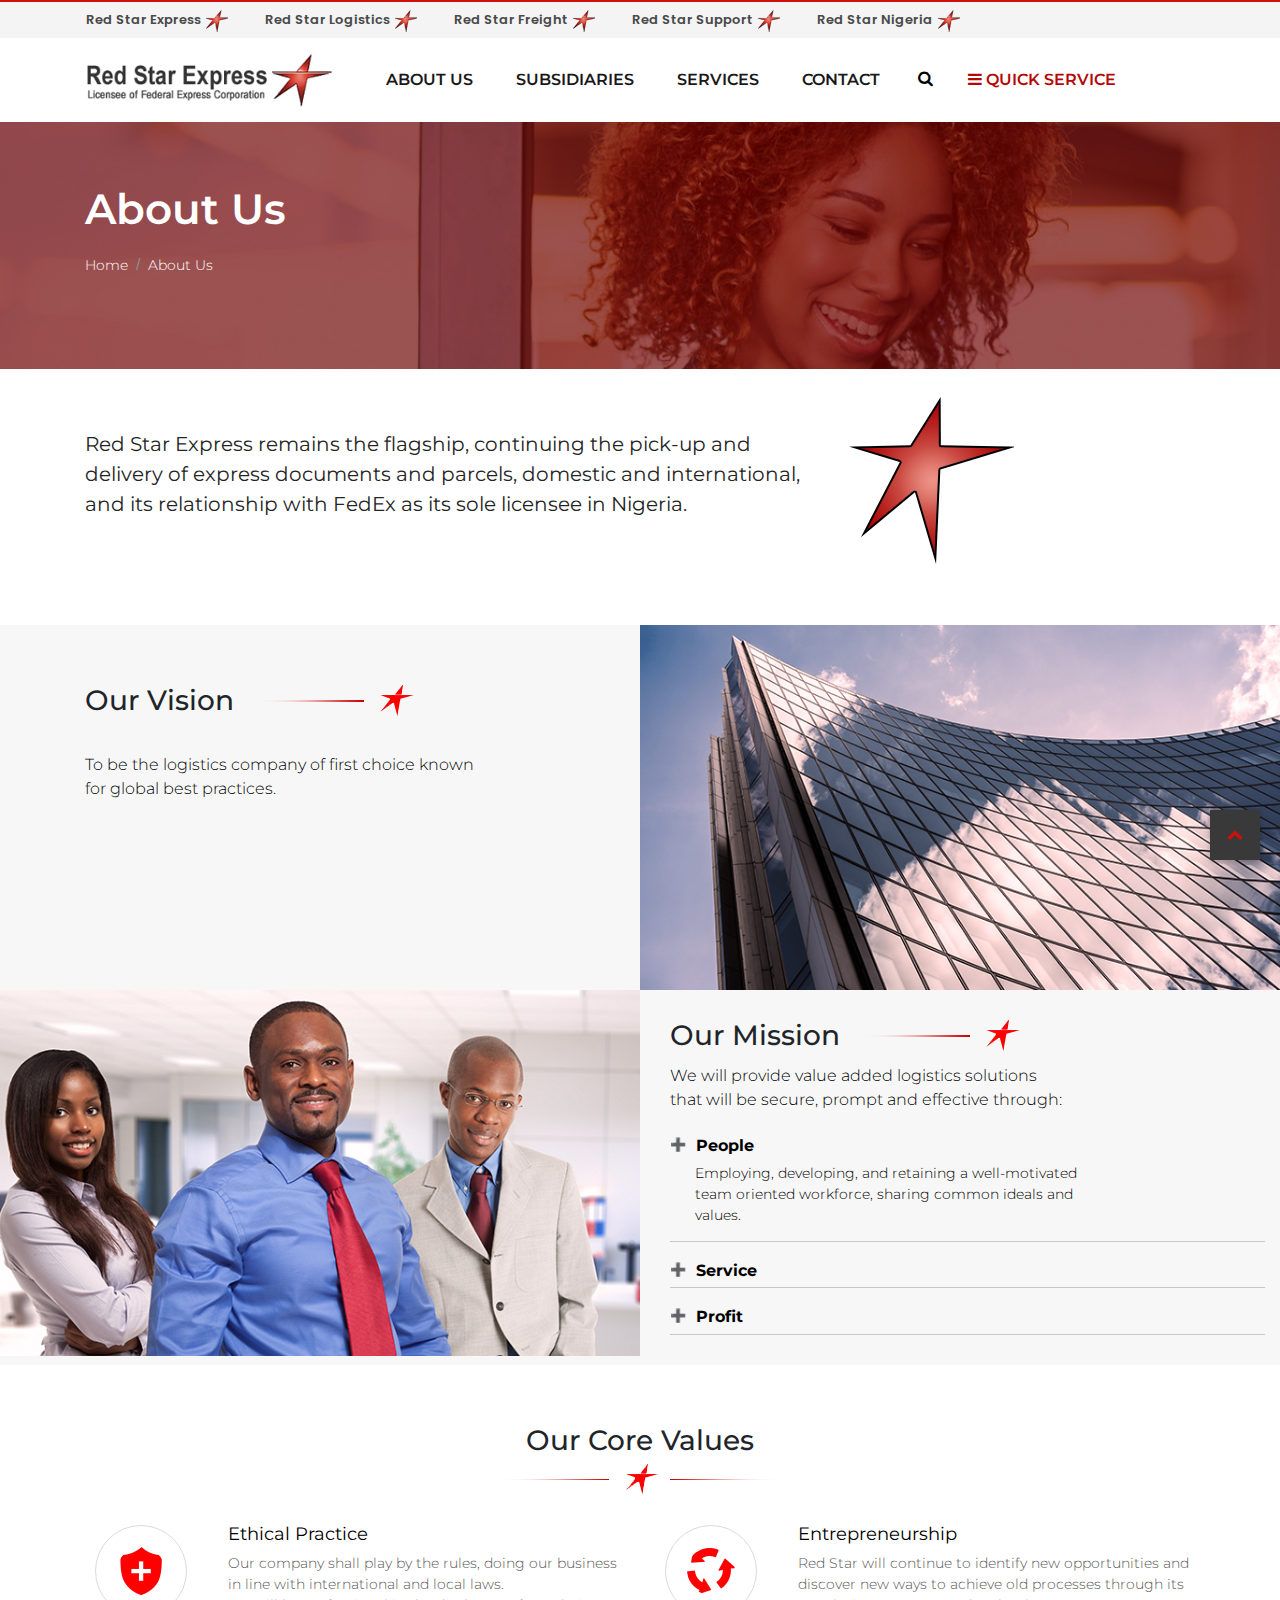
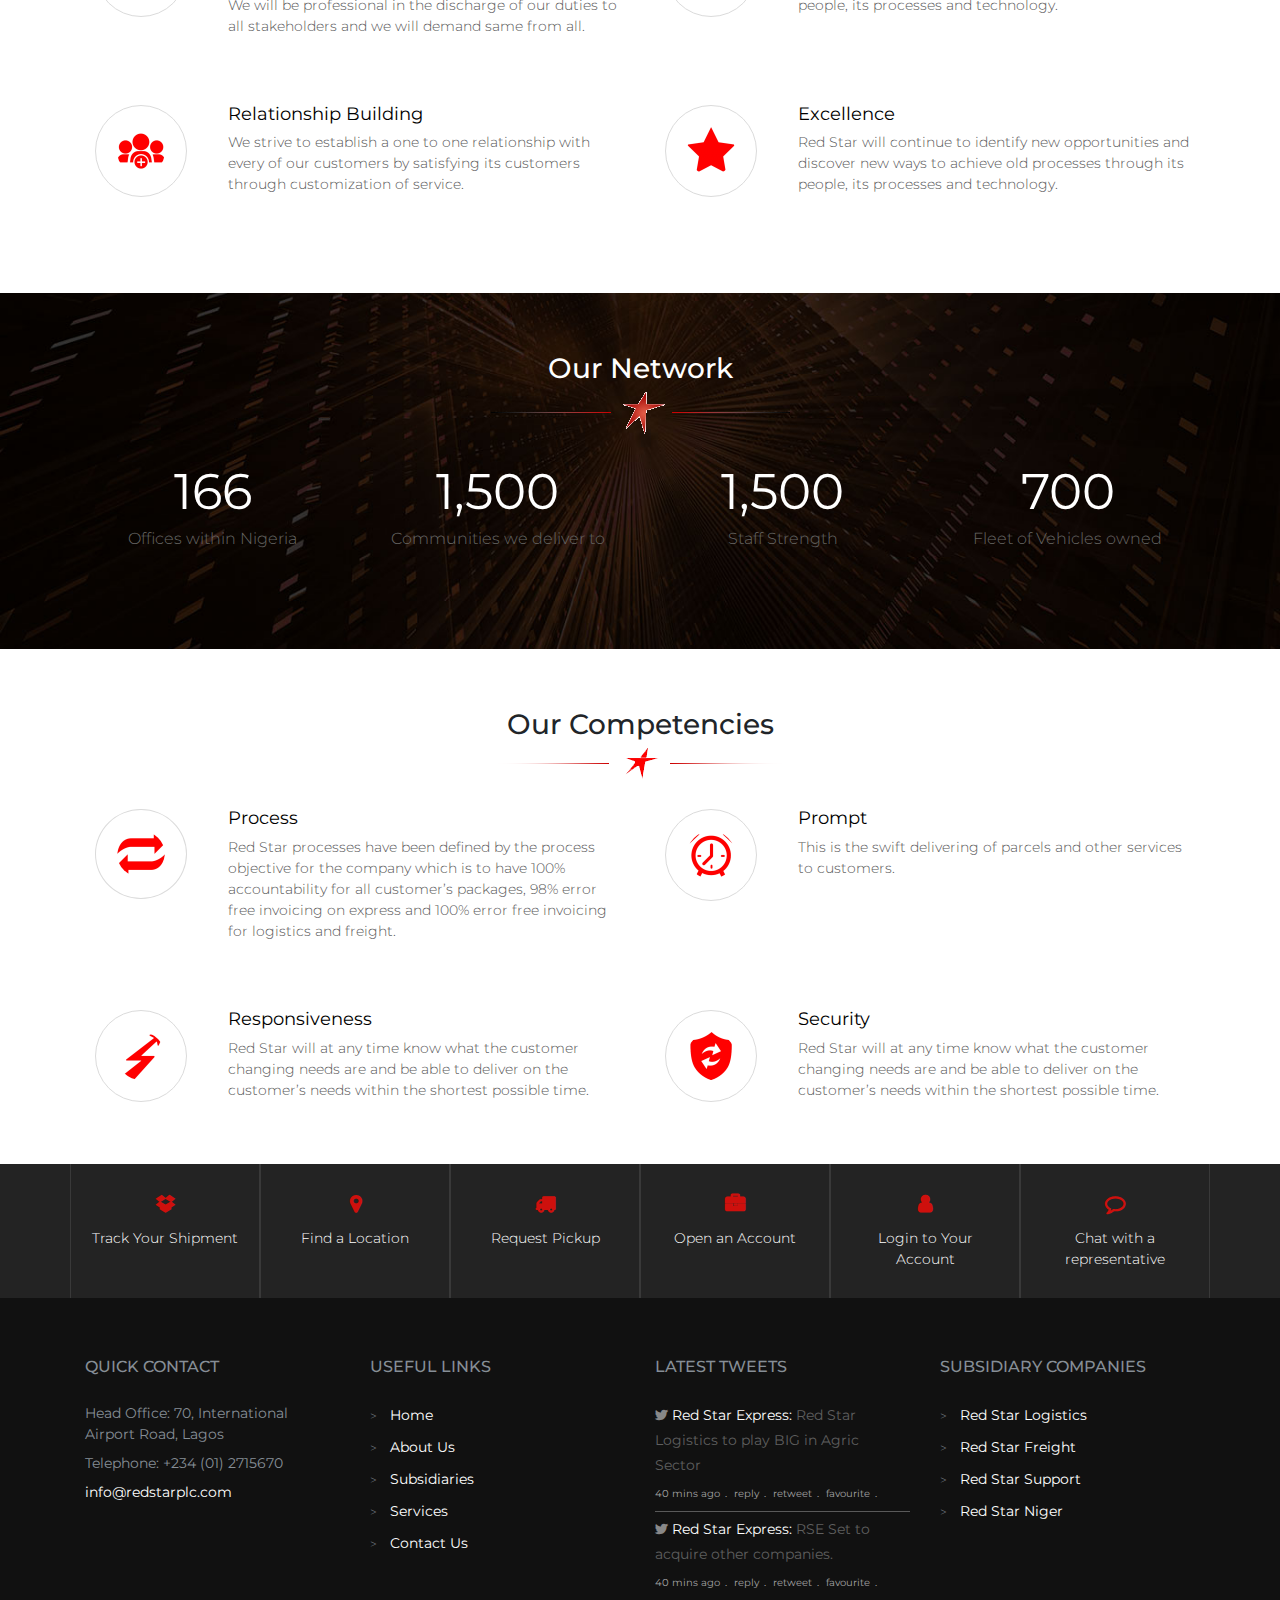
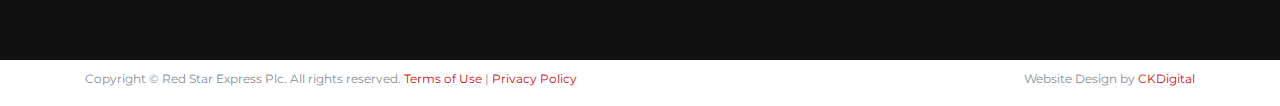
==== commit 4c821330: "redesigned the mobile navbar" ====
--- a/about.html
+++ b/about.html
@@ -61,7 +61,7 @@
                     <div class="col-lg-6 col-md-6 col-sm-6 col-6">
                         <div class="subsidiaries">
                             <div class="nav-item dropdown">
-                                <a class="nav-link" href="#" id="navbarDropdownMenuLink" data-toggle="dropdown" aria-haspopup="true" aria-expanded="false"><span><i class="fa fa-caret-down"></i> Our Websites</span></a>
+                                <a class="nav-link" href="#" id="navbarDropdownMenuLink" data-toggle="dropdown" aria-haspopup="true" aria-expanded="false"><span> Our Websites <i class="fa fa-caret-down"></i></span></a>
                                 <div class="dropdown-menu" aria-labelledby="navbarDropdownMenuLink">
                                     <a class="dropdown-item" href="#">Red Star Express</a>
                                     <a class="dropdown-item" href="#">Red Star Logistics</a>
@@ -74,7 +74,7 @@
                     </div>
                     <div class="col-lg-6 col-md-6 col-sm-6 col-6">
                         <div class="nav-item dropdown fake">
-                            <a class="nav-link" href="#" id="navbarDropdownMenuLink" data-toggle="dropdown" aria-haspopup="true" aria-expanded="false"><span><i class="fa fa-caret-down"></i> quick service</span></a>
+                            <a class="nav-link" href="#" id="navbarDropdownMenuLink" data-toggle="dropdown" aria-haspopup="true" aria-expanded="false"><span> quick service <i class="fa fa-caret-down"></i></span></a>
                             <div class="dropdown-menu" aria-labelledby="navbarDropdownMenuLink">
                                 <a class="dropdown-item" href="#">Track Domestic Shipments</a>
                                 <a class="dropdown-item" href="#">Track International Shipments</a>
@@ -96,44 +96,45 @@
         <section class="navbar1">
             <div class="container">
 
-                <nav class="navbar navbar-expand-xl navbar-light">
+                <nav class="navbar navbar-expand-md navbar-light">
                     <!-- Brand -->
                     <a class="navbar-brand" href="#">
                     <img src="images/logo.jpg"/>
                 </a>
 
+                <!-- Links -->
+                <div class="nav-item form-inline fake">
+                    <span class="header-search">
+                        <a href="#link" role="button" class="btn-srch" data-toggle="modal" data-target="#exampleModal2"><i class="fa fa-search"></i></a>
+                    </span>
+                </div>
+
+                <!-- Modal -->
+                <div class="modal fade" id="exampleModal2" tabindex="-1" role="dialog" aria-labelledby="exampleModalLabel" aria-hidden="true">
+                    <div class="modal-dialog" role="document">
+                        <div class="modal-content">
+                            <div class="modal-header">
+                                <h5 class="modal-title" id="exampleModalLabel">Search our site</h5>
+                                <button type="button" class="close" data-dismiss="modal" aria-label="Close">
+                                <span aria-hidden="true">&times;</span>
+                                </button>
+                            </div>
+                            <div class="modal-body">
+                                <input type="text" class="form-control" placeholder="Search" />
+                            </div>
+                            <div class="modal-footer">
+                                <button type="button" class="btn btn-secondary" data-dismiss="modal">Close</button>
+                                <button type="button" class="btn btn-primary">Submit</button>
+                            </div>
+                        </div>
+                    </div>
+                </div>
+
                     <button class="navbar-toggler" type="button" data-toggle="collapse" data-target="#nav-content" aria-controls="nav-content"
                         aria-expanded="false" aria-label="Toggle navigation">
                 <i class="fa fa-navicon"></i>
                 </button>
 
-                    <!-- Links -->
-                    <div class="nav-item form-inline fake">
-                        <span class="header-search">
-                            <a href="#link" role="button" class="btn-srch" data-toggle="modal" data-target="#exampleModal2"><i class="fa fa-search"></i></a>
-                        </span>
-                    </div>
-
-                    <!-- Modal -->
-                    <div class="modal fade" id="exampleModal2" tabindex="-1" role="dialog" aria-labelledby="exampleModalLabel" aria-hidden="true">
-                        <div class="modal-dialog" role="document">
-                            <div class="modal-content">
-                                <div class="modal-header">
-                                    <h5 class="modal-title" id="exampleModalLabel">Search our site</h5>
-                                    <button type="button" class="close" data-dismiss="modal" aria-label="Close">
-                                    <span aria-hidden="true">&times;</span>
-                                    </button>
-                                </div>
-                                <div class="modal-body">
-                                    <input type="text" class="form-control" placeholder="Search" />
-                                </div>
-                                <div class="modal-footer">
-                                    <button type="button" class="btn btn-secondary" data-dismiss="modal">Close</button>
-                                    <button type="button" class="btn btn-primary">Submit</button>
-                                </div>
-                            </div>
-                        </div>
-                    </div>
                     <div class="collapse navbar-collapse" id="nav-content">
                         <ul class="navbar-nav navbar-right mr-auto mt-2 mt-lg-0">
                             <li class="nav-item">
@@ -192,7 +193,7 @@
                 </nav>
 
             </div>
-        </section>>
+        </section>
 
         <!-- About Banner -->
         <section id="about-banner">
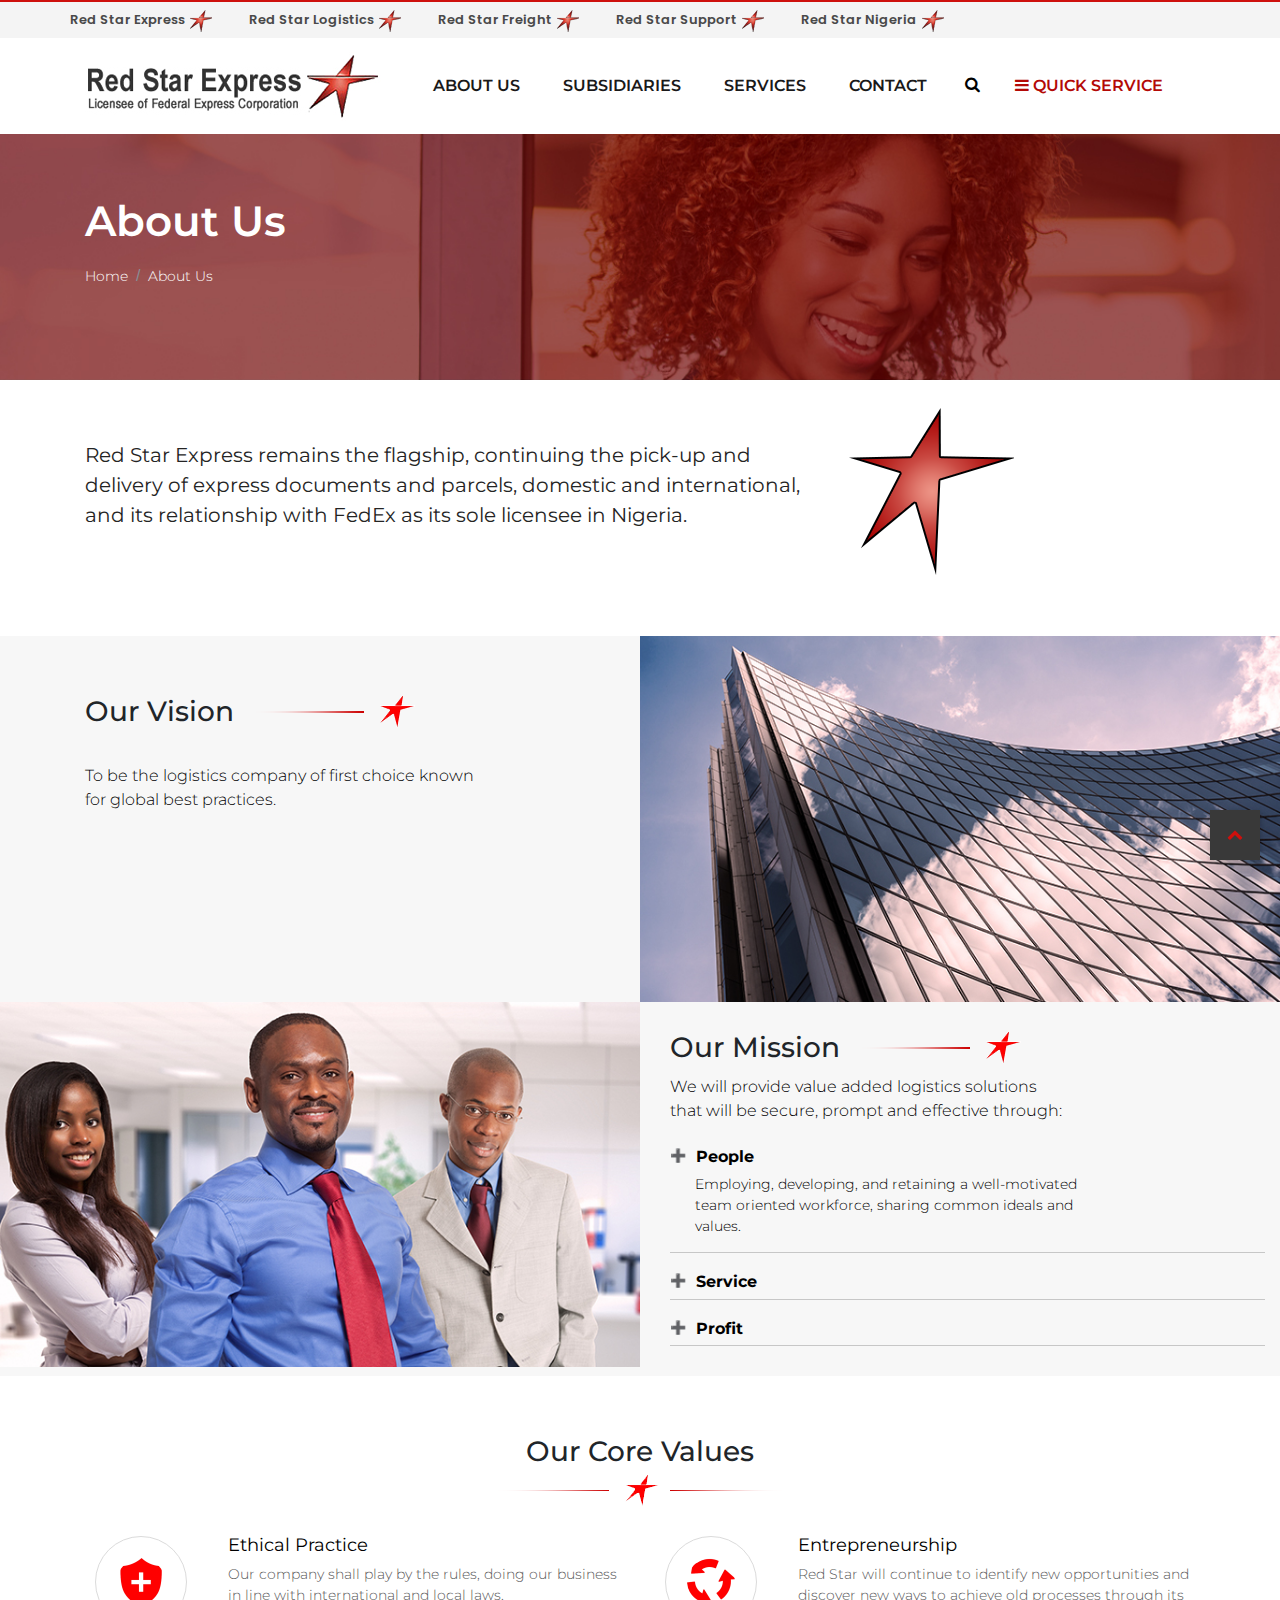
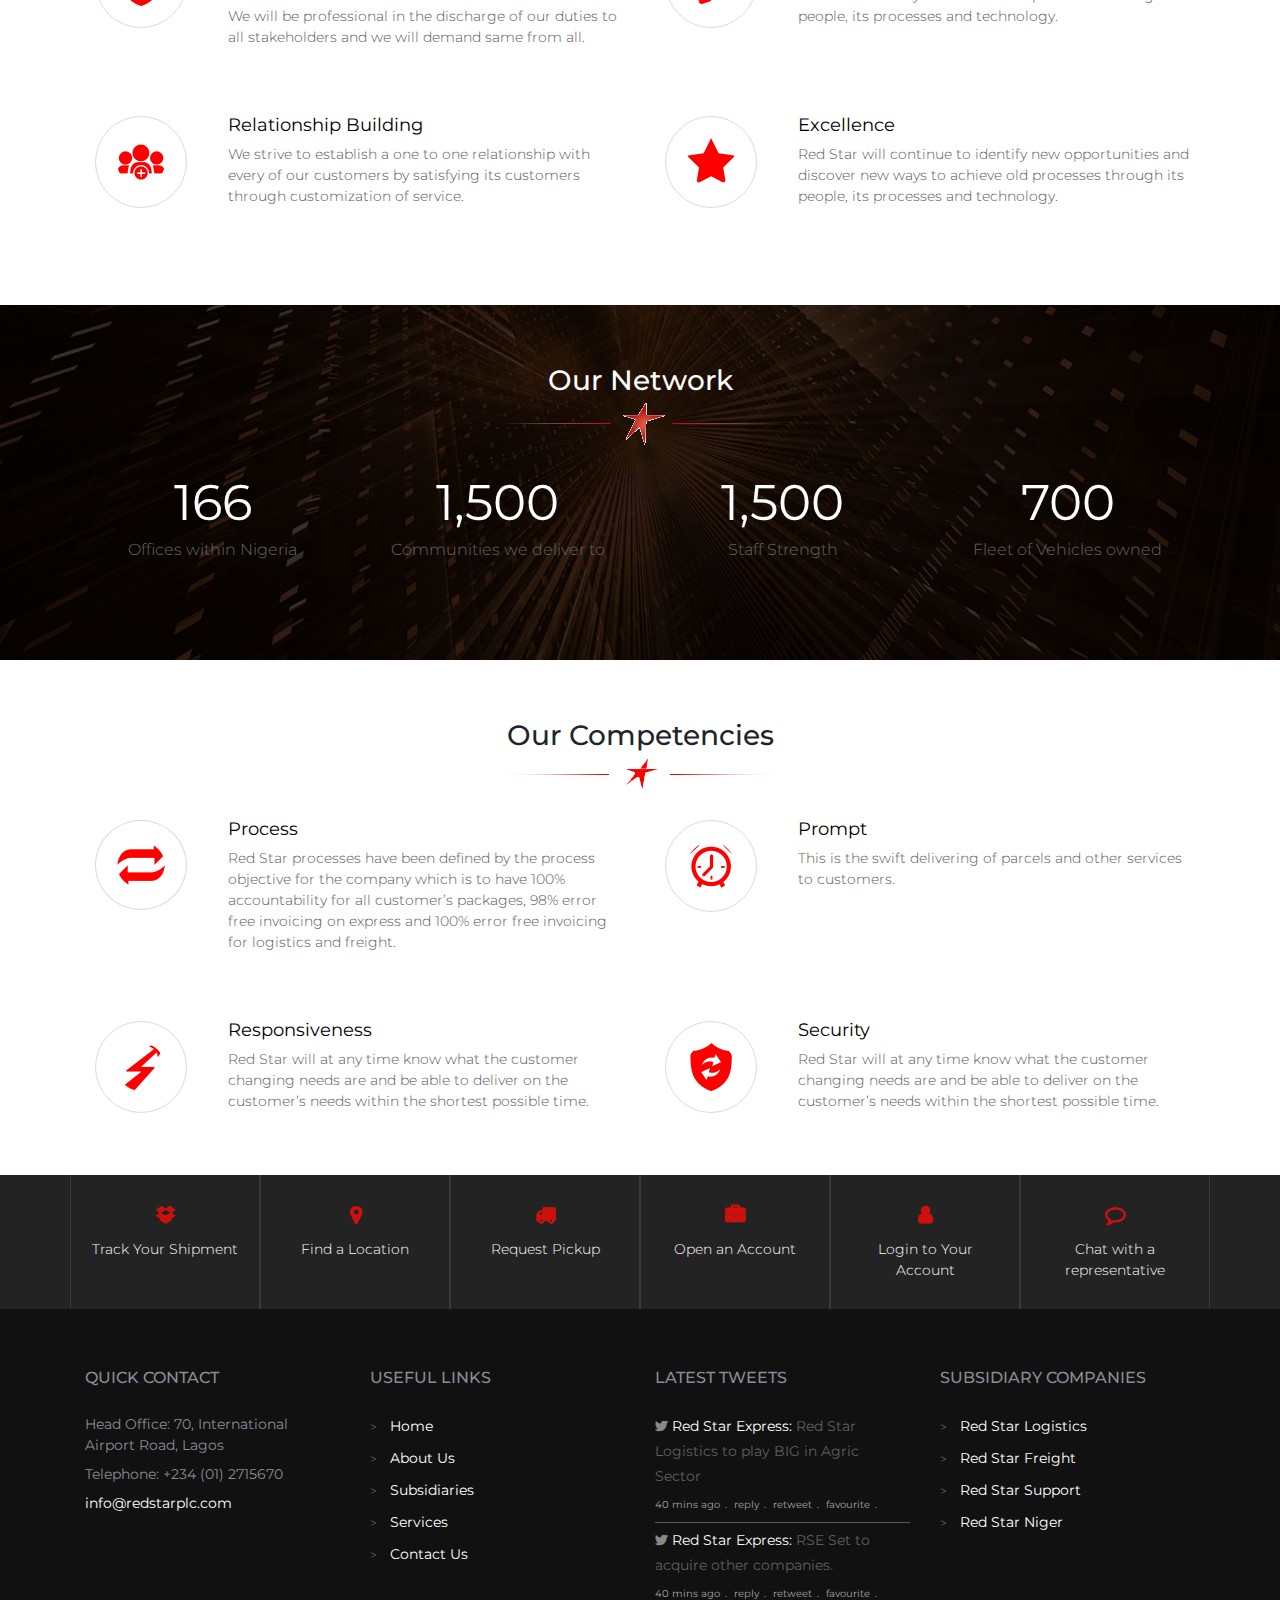
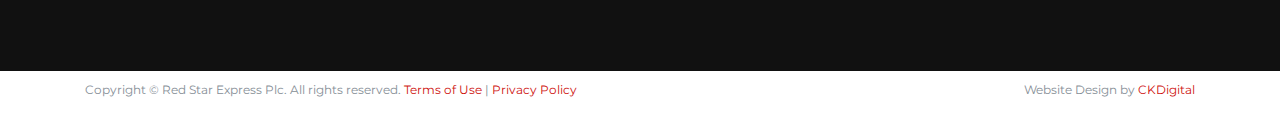
==== commit 830cb080: "change the breakpoint for activating the mobile header and mobile topbar to 767px" ====
--- a/about.html
+++ b/about.html
@@ -73,7 +73,7 @@
                         </div>
                     </div>
                     <div class="col-lg-6 col-md-6 col-sm-6 col-6">
-                        <div class="nav-item dropdown fake">
+                        <div class="nav-item dropdown fake right">
                             <a class="nav-link" href="#" id="navbarDropdownMenuLink" data-toggle="dropdown" aria-haspopup="true" aria-expanded="false"><span> quick service <i class="fa fa-caret-down"></i></span></a>
                             <div class="dropdown-menu" aria-labelledby="navbarDropdownMenuLink">
                                 <a class="dropdown-item" href="#">Track Domestic Shipments</a>
@@ -103,40 +103,22 @@
                 </a>
 
                 <!-- Links -->
-                <div class="nav-item form-inline fake">
-                    <span class="header-search">
-                        <a href="#link" role="button" class="btn-srch" data-toggle="modal" data-target="#exampleModal2"><i class="fa fa-search"></i></a>
-                    </span>
-                </div>
-
-                <!-- Modal -->
-                <div class="modal fade" id="exampleModal2" tabindex="-1" role="dialog" aria-labelledby="exampleModalLabel" aria-hidden="true">
-                    <div class="modal-dialog" role="document">
-                        <div class="modal-content">
-                            <div class="modal-header">
-                                <h5 class="modal-title" id="exampleModalLabel">Search our site</h5>
-                                <button type="button" class="close" data-dismiss="modal" aria-label="Close">
-                                <span aria-hidden="true">&times;</span>
-                                </button>
-                            </div>
-                            <div class="modal-body">
-                                <input type="text" class="form-control" placeholder="Search" />
-                            </div>
-                            <div class="modal-footer">
-                                <button type="button" class="btn btn-secondary" data-dismiss="modal">Close</button>
-                                <button type="button" class="btn btn-primary">Submit</button>
-                            </div>
-                        </div>
-                    </div>
-                </div>
-
-                    <button class="navbar-toggler" type="button" data-toggle="collapse" data-target="#nav-content" aria-controls="nav-content"
-                        aria-expanded="false" aria-label="Toggle navigation">
-                <i class="fa fa-navicon"></i>
-                </button>
+                <div class="right">
+                    <div class="nav-item form-inline fake">
+                        <span class="header-search">
+                            <a href="#link" role="button" class="btn-srch" data-toggle="modal" data-target="#exampleModal2"><i class="fa fa-search"></i></a>
+                        </span>
+                    </div>
+    
+                        <button class="navbar-toggler" type="button" data-toggle="collapse" data-target="#nav-content" aria-controls="nav-content"
+                            aria-expanded="false" aria-label="Toggle navigation">
+                    <i class="fa fa-navicon"></i>
+                    </button>
+                </div>
+                
 
                     <div class="collapse navbar-collapse" id="nav-content">
-                        <ul class="navbar-nav navbar-right mr-auto mt-2 mt-lg-0">
+                        <ul class="navbar-nav navbar-right ml-auto mt-2 mt-lg-0">
                             <li class="nav-item">
                                 <a class="nav-link" href="#">About us</a>
                             </li>
--- a/css/style.css
+++ b/css/style.css
@@ -25,7 +25,7 @@
 }
 
 .top-bar .nav .row > div:nth-child(1) > .nav-item a.nav-link{
-    padding-left: 1rem!important;
+    padding-left: 0rem!important;
 }
 
 .top-bar a:hover {
@@ -122,9 +122,9 @@
     color: #ce100d !important; 
 }
 
-.navbar-toggler {
+.navbar-toggler, .navbar-toggler i {
     border: 0;
-    color: #ce100d !important;
+    color: #000 !important;
 }
 
 .dropdown {
@@ -146,7 +146,9 @@
     margin: 0 0 0 0;
     top: 67px;
 }
-
+.dropdown.fake .dropdown-menu.show {
+    left: 4% !important;
+}
 .dropdown.fake .dropdown-menu {
     background-color: #b30906;
     text-transform: none; 
@@ -154,7 +156,7 @@
     padding: 5px;
     margin: 0 0 0 0;
     top: 47px;
-    left: -47px;
+    left: 5px;
 }
 
 .dropdown-menu::before{
@@ -198,7 +200,7 @@
 }
 
 .dropdown-menu .btn:hover {
-    background-color: #ce100d;
+    background-color: #fff;
 }
 
 .modal-content {
@@ -1017,31 +1019,35 @@
     padding: 60px 0px;
 }
 
-#contact-info h1 {
-    font-weight: 700;
-    padding-bottom: 30px;
-}
-
-#contact-info .display-5 {
+#contact-info h3 {
+    margin-bottom: 15px;
+}
+
+#contact-info .display-6 {
     color: #d73d3b;
+    font-size: 23px;
+    margin-top: 15px;
 }
 
 #contact-info .contacts {
-    padding-top: 20px;
+    padding-top: 13px;
 }
 .contacts h6 {
     font-size: 18px;
     font-weight: 600;
 }
 .contacts p {
-    font-size: 16px;
+    font-size: 15px;
     font-weight: 300;
     margin-bottom: 0.1rem;
 }
 .contacts .span {padding-bottom: 20px;}
 .contacts a {color: #d42e2b;} 
-.contacts a:hover {color: #000;}
-.location {padding-top: 20px;}
+.contact a:hover {color: #000;}
+.location {
+    padding-top: 10px;
+    font-size: 15px;
+}
 .location a {
     color: #d42e2b;
     margin-bottom: 10px;
@@ -1049,9 +1055,10 @@
 
 .map {
     position: relative;
-    height: 350px;
+    height: 190px;
     padding-top: 20%;
     overflow: hidden;
+    margin-top: 10px;
 }
 
 .map iframe {
@@ -1061,318 +1068,48 @@
     width: 100%;
     height: 100%;
 }
-/*
-* field
-*/
-
-/* reset */
-
-.field{
-    --uiFieldPaddingTop: var(--fieldPaddingTop, 0px);
-    --uiFieldPaddingRight: var(--fieldPaddingRight, 0px);
-    --uiFieldPaddingBottom: var(--fieldPaddingBottom, 0px);
-    --uiFieldPaddingLeft: var(--fieldPaddingLeft, 0px);
-  
-    --uiFieldBorderColor: var(--fieldBorderColor, transparent);
-    --uiFieldBorderTop: var(--fieldBorderTop, 0px);
-    --uiFieldBorderRight: var(--fieldBorderRight, 0px);
-    --uiFieldBorderBottom: var(--fieldBorderBottom, 0px);
-    --uiFieldBorderLeft: var(--fieldBorderLeft, 0px);
-  
-    --uiFieldBgColor: var(--fieldBgColor, transparent);
-    --uiFieldPlaceholderColor: var(--fieldPlaceholderColor, #767676);
-    --uiFieldAnimationDuration: var(--fieldAnimationDuration, .3s);
-    --uiFieldFonstSize: var(--fieldFontSize, 16px);
-  
-    position: relative;  
-    display: block;
-  }
-  
-  .field__input{
-    width: 100%;
-    box-sizing: border-box;
-    background-color: var(--uiFieldBgColor);
-  
-    /* for iOS */
-    appearance: none;
-    border-radius: 0;
-  
-    border-style: solid;
-    border-color: var(--uiFieldBorderColor);
-  
-    border-top-width: var(--uiFieldBorderTop);
-    border-right-width: var(--uiFieldBorderRight);
-    border-bottom-width: var(--uiFieldBorderBottom);
-    border-left-width: var(--uiFieldBorderLeft);
-  
-    padding-top: var(--uiFieldPaddingTop);
-    padding-right: var(--uiFieldPaddingRight);
-    padding-bottom: var(--uiFieldPaddingBottom);
-    padding-left: var(--uiFieldPaddingLeft);
-  
-    font-family: 'Montserrat', sans-serif;
-    font-size: 100%;
-    color: inherit;
-  }
-  
-  .field__input::-webkit-input-placeholder{ 
-    color: var(--uiFieldPlaceholderColor);
-    opacity: 0;
-  }
-  
-  .field__input::-moz-placeholder{ 
-    color: var(--uiFieldPlaceholderColor);
-    opacity: 0;
-  }
-  
-  .field__input:focus{
-    outline: none;  
-  }
-  
-  .field__input:focus::-webkit-input-placeholder{ 
-    transition: opacity var(--uiFieldAnimationDuration) ease-out var(--uiFieldAnimationDuration);
-    opacity: 1;
-  }
-  
-  .field__input:focus::-moz-placeholder{ 
-    transition: opacity var(--uiFieldAnimationDuration) ease-out var(--uiFieldAnimationDuration);
-    opacity: 1;
-  }
-  
-  .field__label-wrap{
-    height: 100%;
-    display: block;
-  }
-  
-  .field__label{
-    position: absolute;
-    top: calc(0px + var(--uiFieldPaddingTop) + var(--uiFieldBorderTop));
-    left: calc(0px + var(--uiFieldPaddingLeft) + var(--uiFieldBorderLeft));
-  
-    pointer-events: none;
-    font-size: .9em;
-  
-    transition: top var(--uiFieldAnimationDuration) cubic-bezier(0.9,-0.15, 0.1, 1.15), opacity var(--uiFieldAnimationDuration) ease-out;
-    will-change: top, opacity;
-  }
-  
-  .field__input:not(:placeholder-shown) ~ .field__label-wrap .field__label{
-    opacity: 0;
-    top: calc(0px + var(--uiFieldPaddingTop) + var(--uiFieldBorderTop));
-  }
-  
-  .field__input:focus ~ .field__label-wrap .field__label{
-    opacity: 1;
-    top: calc(-1 * calc(var(--uiFieldPaddingTop) + var(--uiFieldBorderTop) + 15px));
-  }
-  
-  /* type1 */
-  
-  .field_type1{
-    --uiFieldPaddingTop: var(--fieldPaddingTop, 15px);
-    --uiFieldPaddingRight: var(--fieldPaddingRight, 15px);
-    --uiFieldPaddingBottom: var(--fieldPaddingBottom, 15px);
-    --uiFieldPaddingLeft: var(--fieldPaddingLeft, 15px);
-  
-    --uiFieldBorderBottom: var(--fieldBorderBottom, 2px);
-  }
-  
-  .field_type1 .field__input{  
-    transition: border-color var(--uiFieldAnimationDuration) ease-out;
-    will-change: border-color;
-  }
-  
-  .field_type1 .field__input:focus{
-    --uiFieldBorderColor: var(--fieldBorderColorActive);
-  }
-  
-  /* type 2 */
-  
-  .field_type2{
-    --uiFieldBorderBottom: var(--fieldBorderBottom, 2px);
-    --uiFieldPaddingTop: var(--fieldPaddingTop, 5px);
-    --uiFieldPaddingRight: var(--fieldPaddingRight, 15px);
-    --uiFieldPaddingBottom: var(--fieldPaddingBottom, 10px);
-    --uiFieldPaddingLeft: var(--fieldPaddingLeft, 15px);  
-  }
-  
-  .field_type2 .field__label-wrap:after{
-    content: "";
-    width: 0;
-    height: var(--uiFieldBorderBottom);
-    background-color: var(--fieldBorderColorActive);
-  
-    position: absolute;
-    bottom: 0;
-    left: 0;
-  
-    will-change: width;
-    transition: width var(--uiFieldAnimationDuration) ease-out;
-  }
-  
-  .field_type2 .field__input:focus ~ .field__label-wrap:after{
-    width: 100%;
-  }
-  
-  /* type 3 */
-  
-  .field_type3{
-    --uiFieldBorderBottom: var(--fieldBorderBottom, 2px);
-    --uiFieldPaddingTop: var(--fieldPaddingTop, 5px);
-    --uiFieldPaddingRight: var(--fieldPaddingRight, 15px);
-    --uiFieldPaddingBottom: var(--fieldPaddingBottom, 10px);
-    --uiFieldPaddingLeft: var(--fieldPaddingLeft, 15px);  
-  }
-  
-  .field_type3 .field__label-wrap:before, .field_type3 .field__label-wrap:after{
-    content: "";
-    width: 0;
-    height: var(--uiFieldBorderBottom);
-    background-color: var(--fieldBorderColorActive);
-  
-    position: absolute;
-    bottom: 0;
-  
-    will-change: width;
-    transition: width var(--uiFieldAnimationDuration) ease-out;
-  }
-  
-  .field_type3 .field__label-wrap:before{
-    left: 50%;
-  }
-  
-  .field_type3 .field__label-wrap:after{
-    right: 50%;
-  }
-  
-  .field_type3 .field__input:focus ~ .field__label-wrap:before,
-  .field_type3 .field__input:focus ~ .field__label-wrap:after{
-    width: 50%;
-  }
-  
-  /* type 4 */
-  
-  .field_type4{
-    --uiFieldPaddingTop: var(--fieldPaddingTop, 15px);
-    --uiFieldPaddingRight: var(--fieldPaddingRight, 15px);
-    --uiFieldPaddingBottom: var(--fieldPaddingBottom, 10px);
-    --uiFieldPaddingLeft: var(--fieldPaddingLeft, 15px); 
-    
-    --uiFieldBorderTop: var(--fieldBorderTop, 2px);
-    --uiFieldBorderRight: var(--fieldBorderRight, 2px);
-    --uiFieldBorderBottom: var(--fieldBorderBottom, 2px);
-    --uiFieldBorderLeft: var(--fieldBorderLeft, 2px);  
-  }
-  
-  .field_type4 .field__label-wrap:after{
-    content: "";
-    width: 100%;
-    height: 0;
-    box-sizing: border-box;
-    
-    border-width: var(--uiFieldBorderBottom);
-    border-style: solid;
-    border-color: var(--fieldBorderColorActive);
-      
-    position: absolute;
-    left: 0;
-    bottom: 0;
-    
-    opacity: 0;
-    will-change: opacity, height;
-    transition: height var(--uiFieldAnimationDuration, .2s) ease-out, opacity var(--uiFieldAnimationDuration, .2s) ease-out;
-  }
-  
-  .field_type4 .field__input:focus ~ .field__label-wrap:after{
-    height: 100%;
-    opacity: 1;
-  }
-  
   /*
   * demo styles
   */
   
-  .field{
-    --fieldBorderColor: #EFF0F4;
-    --fieldBorderColorActive: #232323;
-    --fieldPlaceholderColor: #EFF0F4;
-    color: #EFF0F4;
-  }
+  
   
   a{
     text-decoration: none;
     color: #000;
   }
   
-  a:hover, a:focus{
-    text-decoration: underline;
-  }
-  
-  .page{
-    height: 100%;
-    display: flex;
-    flex-direction: column;
-    justify-content: space-around;
-    font-family: 'Montserrat', sans-serif;
-  }
-  
-  .page__demo{
-    flex-grow: 2;
-    background-color: #a02929;
-    display: flex;
-    margin-top: 40px;
-  }
-  
-  .page__container{
-    width: 80%;  
-    max-width: 600px;
-    padding-top: 15%;
-    padding-bottom: 15%;
-    margin: 0px auto;  
-  }
-  
-  .page__section:not(:first-child){
-    margin-top: 4rem;
-  }
-
-  .page__section h5 {
-      color: #EFF0F4;
-      margin-bottom: 30px;
-      text-align: center;
-      text-transform: uppercase;
-    }
-
-    .page .btn-red {background-color: #EFF0F4;}
-
+.contact #features {margin-top: 0px;}
+
+#contact-form {
+    background-color: #a02a2a;
+    padding: 30px 10px;
+    margin-top: 65px;
+}
+#contact-form h5 {color: #fff;}
+#contact-form hr {border: 1px solid #ba6f6a;}
+
+.form-group {
+    padding: 13px 0px;
+    margin-bottom: 0px;
+}
+
+#contact-form .col-form-label {
+    color: #fff;
+    margin-right: -30px;
+}
+#contact-form .btn-white {
+    margin-top: 20px;
+    background-color: #fff;
+    padding: 0.25rem 1.0rem;
+}
 /*Media queries*/
 
-@media screen and (max-width: 1199px) {
-    .navbar .navbar-collapse {
-        background-color: #f5f5f5;
-        width: 100%;
-    }
-
-    .navbar-toggler i.fa-navicon:focus {
-        transition: all 0.15s;
-        transform: rotate(45deg);
-        transform-origin: 10% 10%;
-    }
-    .navbar-collapse .nav-link {
-        border-bottom: 1px solid #800200;
-    }
-    .navbar .navbar-collapse .nav-link:hover { 
-        background-color: #540705;
-        box-shadow: 0 8px 17px 0 rgba(0,0,0,.2), 0 6px 20px 0 rgba(0,0,0,.19); 
-        color: #fff !important;
-    }
-    .navbar-nav .nav-item.form-inline {display: none;}
-    .navbar-nav .nav-item.dropdown {display: none;}
-    .navbar-brand img {width: 300px;}
+@media screen and (max-width:990px) {
     .col-lg-2 {border-bottom: 1px solid #393939;}
     .col-lg-2 p {font-size: 9px !important;}
     .cards .col-sm-12 {padding-top: 30px;}
     #pre-footer .col-sm-6 {padding-top: 30px;}
-    .top-bar {display: none;}
     .form-control {
         font-family: 'Montserrat', sans-serif;
         font-size: 10px !important;
@@ -1390,7 +1127,7 @@
         margin: 0px !important;
     }
     .dropdown-menu::before {display: none;}
-    .top-bar .nav-link {padding: 0.5rem 1rem;}
+    .top-bar .nav-link {padding: 0.5rem 1.3rem;}
     .others .navbar-brand.fake2{display: none;}
     .col-sm-3 img {display: none;}
     .col-sm-9 img {
@@ -1416,25 +1153,95 @@
     #network {padding: 30px 0px 30px 0px;}
 }
 
-@media screen and (max-width: 21.75em) {
-    .btn-srch {padding-left: 2px !important;}
-}
-
-@media screen and (max-width: 48em) {
-    .navbar .dropdown .nav-link {padding-left: 2px !important;}
-}
-
 @media screen and (max-width: 31.813em) {
     .navbar .dropdown .nav-link {padding-left: 2px !important;}
 }
 
-@media screen and (min-width: 1200px) {
+@media screen and (min-width: 768px) {
     .navbar .nav-item.form-inline.fake {display: none;}
     .mob-topbar {display: none;}
     .navbar-brand.fake {display: none;}
     .col-sm-9 img {display: none;}
 }
 
+@media screen and (max-width:767px) {
+    .top-bar {display: none;}
+    .navbar .navbar-collapse {
+        background-color: #f5f5f5;
+        width: 100%;
+    }
+    .navbar-nav .nav-item.form-inline {display: none;}
+    .navbar-nav .nav-item.dropdown {display: none;}
+    .navbar-collapse .nav-link {
+        border-bottom: 1px solid #800200;
+        font-size: 12px;
+    }
+}
+
+@media screen and (min-width:768px) and (max-width:800px) {
+    .navbar .nav-link {
+        font-size: 12px;
+        padding-left: 15px !important;
+    }
+    .btn-srch {padding-left: 10px;}
+}
+
+@media screen and (min-width:801px) and (max-width:825px) {
+    .navbar .nav-link {
+        font-size: 12px;
+        padding-left: 21px !important;
+    }
+    .btn-srch {padding-left: 10px;}
+}
+
+@media screen and (min-width:826px) and (max-width:854px) {
+    .navbar .nav-link {
+        font-size: 13px;
+        padding-left: 20px !important;
+    }
+    .btn-srch {padding-left: 10px;}
+}
+
+@media screen and (min-width:855px) and (max-width:890px) {
+    .navbar .nav-link {
+        font-size: 13px;
+        padding-left: 26px !important;
+    }
+    .btn-srch {padding-left: 10px;}
+}
+
+@media screen and (min-width:891px) and (max-width:920px) {
+    .navbar .nav-link {
+        font-size: 14px;
+        padding-left: 27px !important;
+    }
+    .btn-srch {padding-left: 10px;}
+}
+
+@media screen and (min-width:921px) and (max-width:950px) {
+    .navbar .nav-link {
+        font-size: 14px;
+        padding-left: 33px !important;
+    }
+    .btn-srch {padding-left: 10px;}
+}
+
+@media screen and (min-width:951px) and (max-width:980px) {
+    .navbar .nav-link {
+        font-size: 15px;
+        padding-left: 33px !important;
+    }
+    .btn-srch {padding-left: 10px;}
+}
+
+@media screen and (min-width:981px) and (max-width:1100px) {
+    .navbar .nav-link {
+        font-size: 15px;
+        padding-left: 35px !important;
+    }
+    .btn-srch {padding-left: 10px;}
+}
+
 @media screen and (max-width: 36em) {
     #pre-footer {display: none;}
 }
@@ -1450,7 +1257,14 @@
     }
 }
 
-@media screen and (min-width: 300px) and (max-width:1060px) {
+@media screen and (min-width: 300px) and (max-width:1200px) {
+    .navbar1 .container {
+        padding-right: 15px;
+        padding-left: 15px;
+    }
+    .navbar {
+        padding: 8px 0px 8px 0px;
+    }
     .container {
         max-width: 100%;
         padding-right: 30px;
@@ -1480,6 +1294,9 @@
         height: 140px;
         width: 140px;
     }
+    .right {
+        float: right;
+    }
 }
 
 @media screen and (min-width:768px) {
@@ -1491,7 +1308,7 @@
     .navbar-brand img {width: 169px;}
 }
 
-@media screen and (min-width:429px) {
-    .navbar-brand img {width: 250px;}
-}
-
+@media screen and (min-width: 429px) and (max-width: 1024px) {
+    .navbar-brand img {width: 210px;}
+}
+
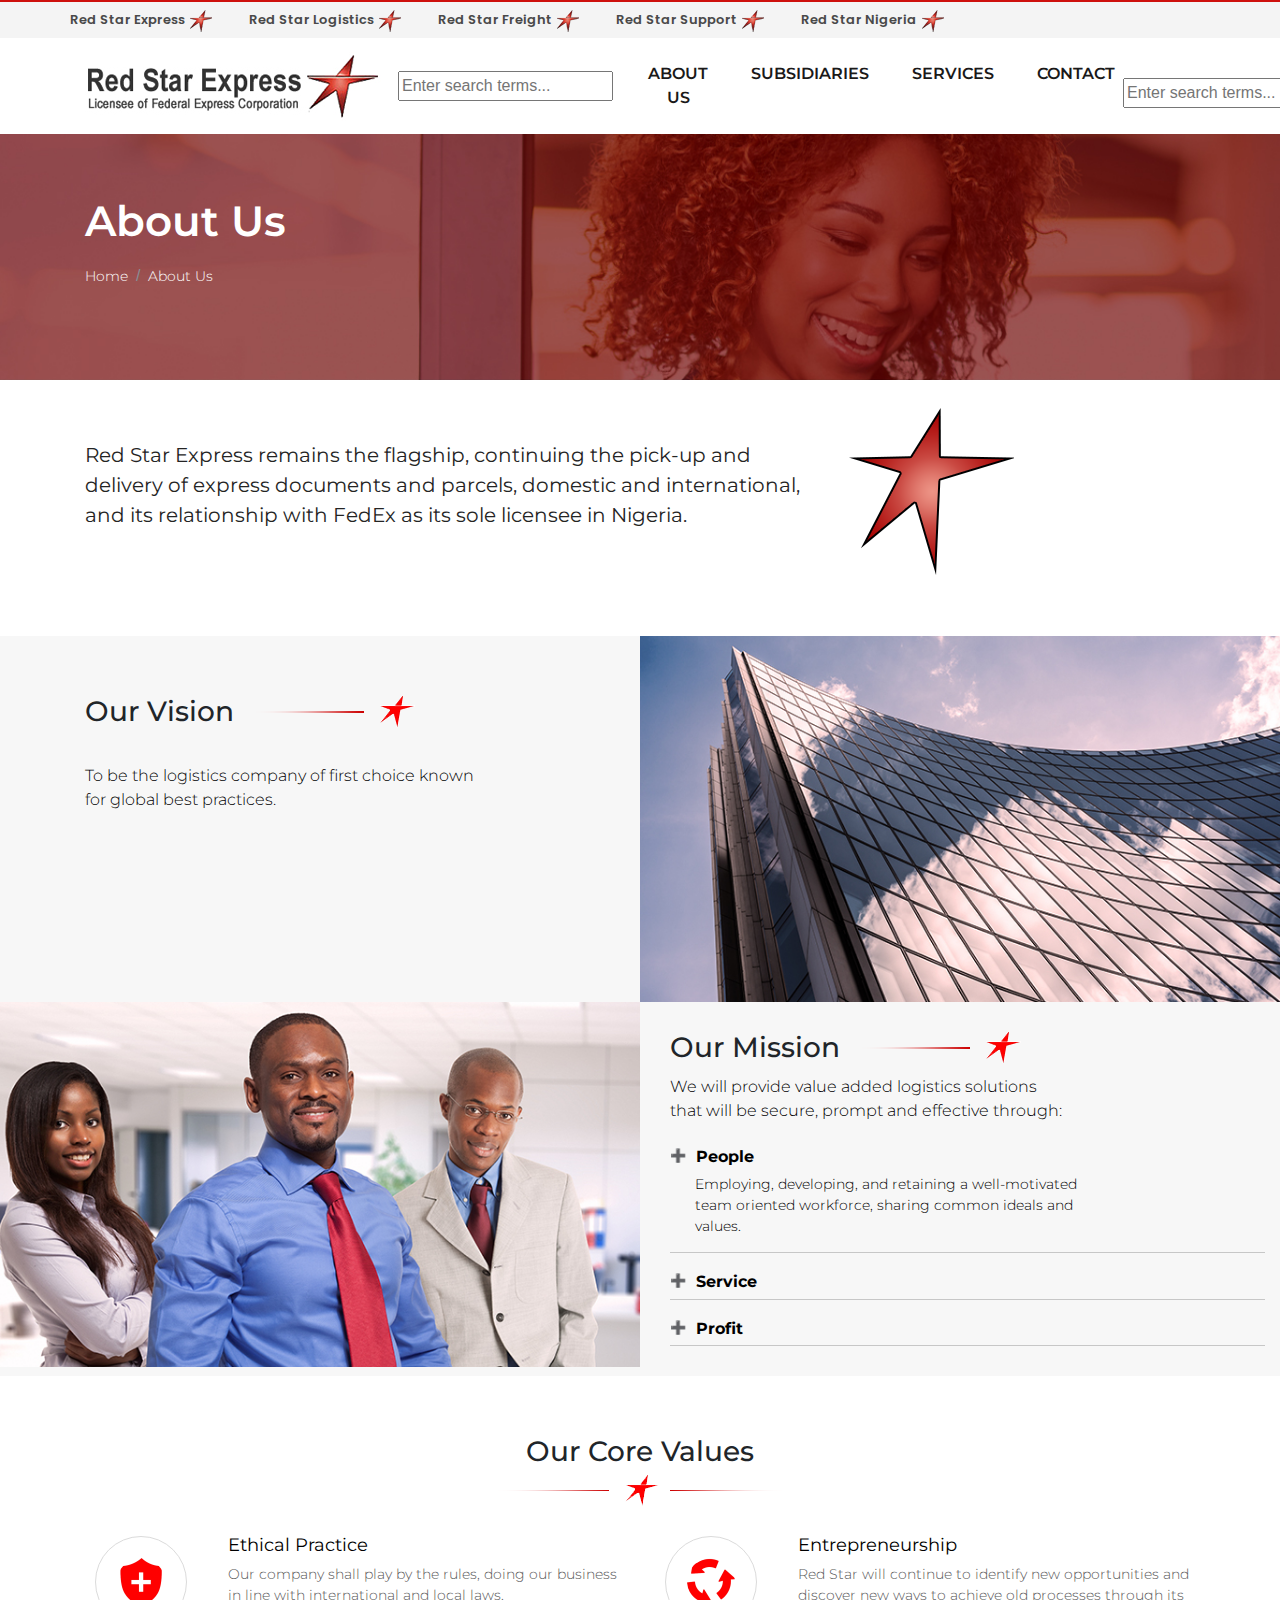
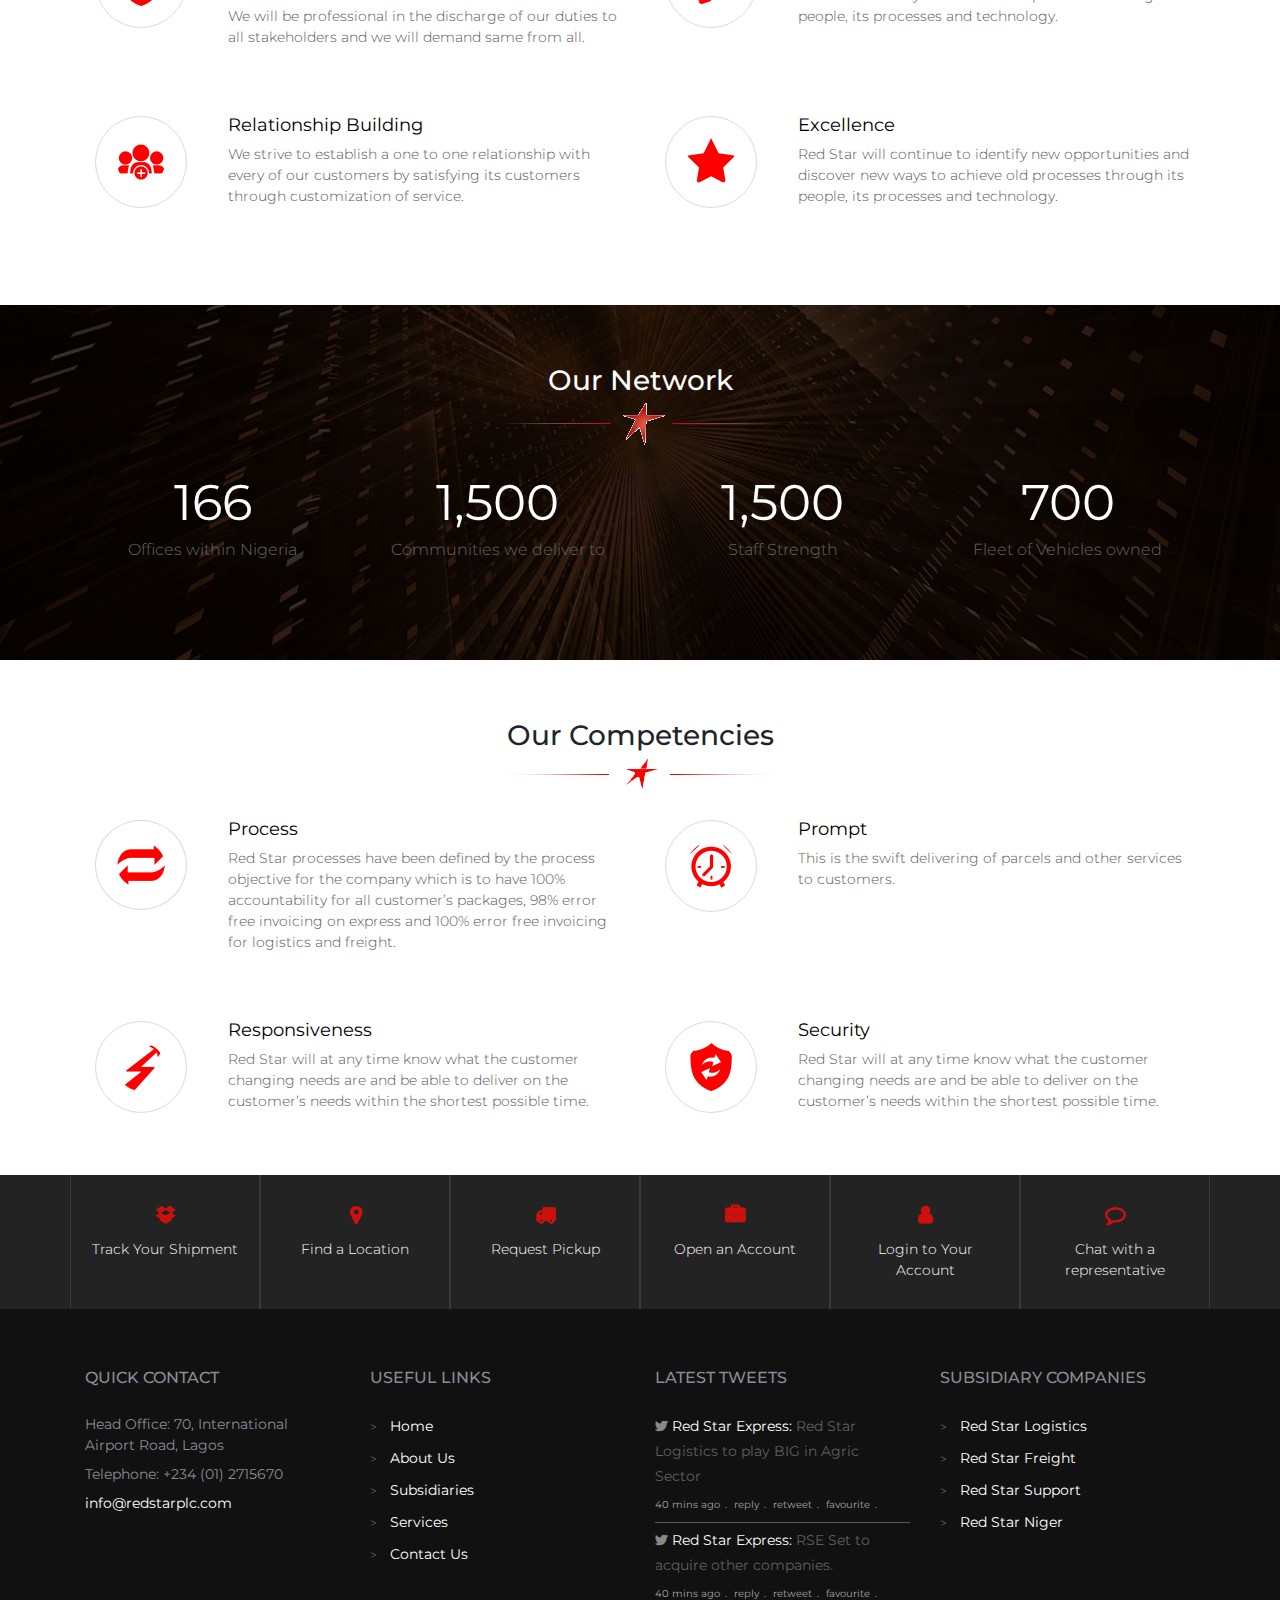
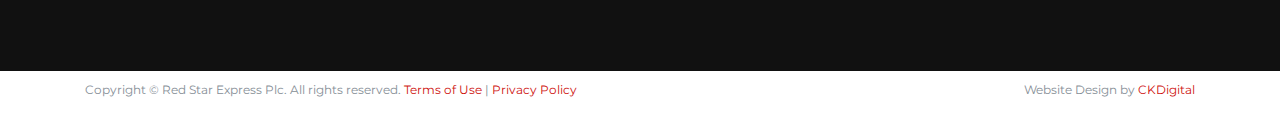
==== commit 05acc537: "changed the search form's transition and the header structure. Completed responsivenes." ====
--- a/about.html
+++ b/about.html
@@ -104,10 +104,11 @@
 
                 <!-- Links -->
                 <div class="right">
-                    <div class="nav-item form-inline fake">
-                        <span class="header-search">
-                            <a href="#link" role="button" class="btn-srch" data-toggle="modal" data-target="#exampleModal2"><i class="fa fa-search"></i></a>
-                        </span>
+                    <div class="form-inline fake">
+                            <form id="search1" action="#" method="post">
+                                    <div id="label1"><label for="search-terms1" id="search-label1"></label></div>
+                                    <div id="input1"><input type="text" name="search-terms" id="search-terms1" placeholder="Enter search terms..."></div>
+                            </form>
                     </div>
     
                         <button class="navbar-toggler" type="button" data-toggle="collapse" data-target="#nav-content" aria-controls="nav-content"
@@ -131,45 +132,26 @@
                             <li class="nav-item">
                                 <a class="nav-link" href="#">contact</a>
                             </li>
-                            <div class="nav-item form-inline">
-                                <span class="header-search">
-                            <a href="#link" role="button" class="btn-srch" data-toggle="modal" data-target="#exampleModal"><i class="fa fa-search"></i></a>
-                        </span>
-                            </div>
-
-                            <!-- Modal -->
-                            <div class="modal fade" id="exampleModal" tabindex="-1" role="dialog" aria-labelledby="exampleModalLabel" aria-hidden="true">
-                                <div class="modal-dialog" role="document">
-                                    <div class="modal-content">
-                                        <div class="modal-header">
-                                            <h5 class="modal-title" id="exampleModalLabel">Search our site</h5>
-                                            <button type="button" class="close" data-dismiss="modal" aria-label="Close">
-                                    <span aria-hidden="true">&times;</span>
-                                    </button>
-                                        </div>
-                                        <div class="modal-body">
-                                            <input type="text" class="form-control" placeholder="Search" />
-                                        </div>
-                                        <div class="modal-footer">
-                                            <button type="button" class="btn btn-secondary" data-dismiss="modal">Close</button>
-                                            <button type="button" class="btn btn-primary">Submit</button>
-                                        </div>
-                                    </div>
-                                </div>
-                            </div>
-                            <div class="nav-item dropdown">
-                                <a class="nav-link" href="#" id="navbarDropdownMenuLink" data-toggle="dropdown" aria-haspopup="true" aria-expanded="false"><span><i class="fa fa-navicon"></i> quick service</span></a>
-                                <div class="dropdown-menu" aria-labelledby="navbarDropdownMenuLink">
-                                    <a class="dropdown-item" href="#">Track Domestic Shipments</a>
-                                    <a class="dropdown-item" href="#">Track International Shipments</a>
-                                    <a class="dropdown-item" href="#">Find A Location</a>
-                                    <a class="dropdown-item" href="#">Request Pickup</a>
-                                    <div class="button-group">
-                                        <a class="buttons" href="#"><button type="button" class="btn waves-effect waves-light"><span>Login</span></button></a>
-                                        <a class="buttons" href="#"><button type="button" class="btn waves-effect waves-light"><span>Open Account</span></button></a>
-                                    </div>
-                                </div>
-                            </div>
+                            <div class="nav-item form">
+                                    <form id="search" action="#" method="post">
+                                        <div id="label"><label for="search-terms" id="search-label"></label></div>
+                                        <div id="input"><input type="text" name="search-terms" id="search-terms" placeholder="Enter search terms..."></div>
+                                </form>
+                                </div>
+                                
+                                <div class="nav-item dropdown">
+                                    <a class="nav-link" href="#" id="navbarDropdownMenuLink" data-toggle="dropdown" aria-haspopup="true" aria-expanded="false"><span><i class="fa fa-navicon"></i> quick service</span></a>
+                                    <div class="dropdown-menu" aria-labelledby="navbarDropdownMenuLink">
+                                        <a class="dropdown-item" href="#">Track Domestic Shipments</a>
+                                        <a class="dropdown-item" href="#">Track International Shipments</a>
+                                        <a class="dropdown-item" href="#">Find A Location</a>
+                                        <a class="dropdown-item" href="#">Request Pickup</a>
+                                        <div class="button-group">
+                                            <a class="buttons" href="#"><button type="button" class="btn waves-effect waves-light"><span>Login</span></button></a>
+                                            <a class="buttons" href="#"><button type="button" class="btn waves-effect waves-light"><span>Open Account</span></button></a>
+                                        </div>
+                                    </div>
+                                </div>
                         </ul>
                     </div>
                 </nav>
@@ -608,7 +590,6 @@
                         <div class="col-lg-4 col-md-4 col-sm-12 col-12 text-center">
                             <span class="text-muted"><p> Website Design by <a href="http://www.ckdigital.net">CKDigital</a></span></p>
                         </div>
-                        <button onclick="scrollToTop(); return false" id="myBtn" class="btn waves-effect waves-light" type="button"><i class="fa fa-chevron-up"></i></button>
                     </div>
                 </div>
             </footer>
@@ -639,5 +620,7 @@
     <script src="js/jquery-3.2.1.slim.min.js"></script>
     <script src="https://cdnjs.cloudflare.com/ajax/libs/popper.js/1.11.0/umd/popper.min.js" integrity="sha384-b/U6ypiBEHpOf/4+1nzFpr53nxSS+GLCkfwBdFNTxtclqqenISfwAzpKaMNFNmj4" crossorigin="anonymous"></script>
     <script src="js/bootstrap.min.js"></script>
+    <script src="js/classie.js"></script>
+    <script src="js/search.js"></script>
 </body>
 </html>